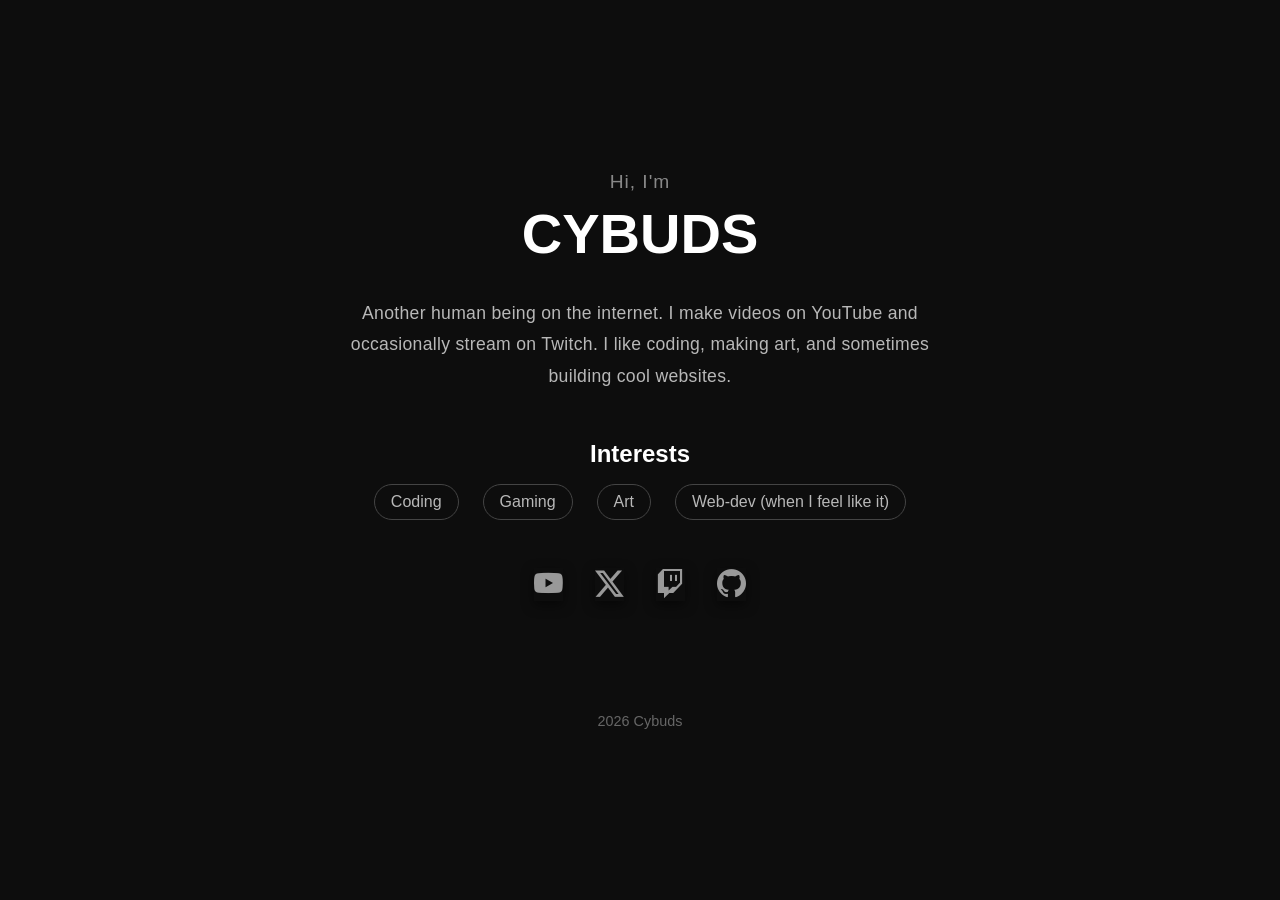
==== index.html @ f8e234fd "Update Cybuds site content" ====
<!DOCTYPE html>
<html lang="en">
<head>
    <meta charset="UTF-8">
    <meta name="viewport" content="width=device-width, initial-scale=1.0">
    <title>Cybuds</title>
    <link rel="stylesheet" href="styles.css">
    <link rel="stylesheet" href="https://cdn.jsdelivr.net/npm/bootstrap-icons@1.11.0/font/bootstrap-icons.css">
</head>
<body>
    <div class="container">
        <main class="content">
            <p class="greeting">Hi, I'm</p>
            <h1 class="title">CYBUDS</h1>
            
            <p class="bio">
                Another human being on the internet. I make videos on YouTube and occasionally stream on Twitch.
                I like coding, making art, and sometimes building cool websites. 
            </p>

            <div class="interests">
                <h2>Interests</h2>
                <ul>
                    <li>Coding</li>
                    <li>Gaming</li>
                    <li>Art</li>
                    <li>Web-dev (when I feel like it)</li>
                </ul>
            </div>

            <div class="socials">
                <a href="https://youtube.com/@cybuds" target="_blank" rel="noopener noreferrer" class="social-link" title="YouTube">
                    <i class="bi bi-youtube"></i>
                </a>
                <a href="https://twitter.com/cybudss" target="_blank" rel="noopener noreferrer" class="social-link" title="Twitter/X">
                    <i class="bi bi-twitter-x"></i>
                </a>
                <a href="https://twitch.tv/CybudsLIVE" target="_blank" rel="noopener noreferrer" class="social-link" title="Twitch">
                    <i class="bi bi-twitch"></i>
                </a>
                <a href="https://github.com/cybuds" target="_blank" rel="noopener noreferrer" class="social-link" title="GitHub">
                    <i class="bi bi-github"></i>
                </a>
            </div>
        </main>

        <aside class="recent-videos">
            <h3>Recent Videos</h3>
            <div id="videos-container" class="videos-list">
                <p class="loading">Loading videos...</p>
            </div>
        </aside>

        <footer class="footer">
            <p><span id="year"></span> Cybuds</p>
        </footer>
    </div>

    <script src="script.js"></script>
</body>
</html>
---- styles.css ----
* {
    margin: 0;
    padding: 0;
    box-sizing: border-box;
}

body {
    font-family: -apple-system, BlinkMacSystemFont, 'Segoe UI', Roboto, sans-serif;
    background: #0d0d0d;
    color: #e0e0e0;
    min-height: 100vh;
    position: relative;
    overflow-x: hidden;
}

.container {
    display: flex;
    flex-direction: column;
    justify-content: center;
    align-items: center;
    min-height: 100vh;
    width: 100%;
    padding: 2rem;
    position: relative;
    z-index: 1;
}

.content {
    text-align: center;
    max-width: 600px;
    width: 100%;
}

.greeting {
    font-size: 1.2rem;
    color: #888;
    margin-bottom: 0.5rem;
    letter-spacing: 0.05em;
}

.title {
    font-size: 3.5rem;
    font-weight: 900;
    color: #fff;
    margin-bottom: 2rem;
}

.bio {
    font-size: 1.1rem;
    line-height: 1.8;
    color: #b8b8b8;
    margin-bottom: 3rem;
    letter-spacing: 0.3px;
}

.interests {
    margin-bottom: 3rem;
    text-align: center;
}

.interests h2 {
    font-size: 1.5rem;
    color: #fff;
    margin-bottom: 1rem;
}

.interests ul {
    list-style: none;
    display: flex;
    flex-wrap: wrap;
    justify-content: center;
    gap: 1.5rem;
}

.interests li {
    font-size: 1rem;
    color: #b8b8b8;
    padding: 0.5rem 1rem;
    border: 1px solid #444;
    border-radius: 20px;
    transition: all 0.3s ease;
}

.interests li:hover {
    color: #fff;
    border-color: #fff;
    transform: translateY(-2px);
}

.socials {
    display: flex;
    justify-content: center;
    gap: 2rem;
    margin-bottom: 3rem;
    flex-wrap: wrap;
}

.social-link {
    color: #999;
    text-decoration: none;
    z-index: 100;
    box-shadow: 0 4px 12px rgba(0, 0, 0, 0.5);
    font-size: 1.8rem;
    transition: color 0.2s ease;
}

.social-link:hover {
    color: #fff;
}

.footer {
    margin-top: 4rem;
    text-align: center;
    color: #666;
    font-size: 0.9rem;
}

.footer p {
    margin: 0;
}

.recent-videos {
    position: fixed;
    right: 2rem;
    top: 50%;
    transform: translateY(-50%);
    background: #1a1a1a;
    border: 1px solid #333;
    border-radius: 12px;
    padding: 1.5rem;
    width: 280px;
    max-height: 500px;
    overflow-y: auto;
}

.recent-videos h3 {
    font-size: 1rem;
    margin-bottom: 1rem;
    color: #fff;
}

.videos-list {
    display: flex;
    flex-direction: column;
    gap: 1rem;
}

.video-item {
    display: flex;
    flex-direction: column;
    gap: 0.5rem;
    text-decoration: none;
    transition: opacity 0.2s ease;
}

.video-item:hover {
    opacity: 0.8;
}

.video-thumbnail {
    width: 100%;
    height: auto;
    border-radius: 6px;
    display: block;
}

.video-title {
    font-size: 0.85rem;
    color: #e0e0e0;
    line-height: 1.3;
}

.loading {
    font-size: 0.85rem;
    color: #666;
    text-align: center;
}

@media (max-width: 1200px) {
    .recent-videos {
        position: static;
        transform: none;
        width: 100%;
        max-height: none;
        margin-top: 3rem;
    }
}

@media (max-width: 768px) {
    .title {
        font-size: 2.5rem;
    }

    .bio {
        font-size: 1rem;
    }

    .interests ul {
        gap: 1rem;
    }

    .interests li {
        padding: 0.4rem 0.8rem;
        font-size: 0.9rem;
    }

    .socials {
        gap: 1.5rem;
    }

    .social-link {
        font-size: 1.5rem;
    }

    .recent-videos {
        width: 100%;
        position: static;
        transform: none;
        max-height: none;
        margin-top: 2rem;
    }
}
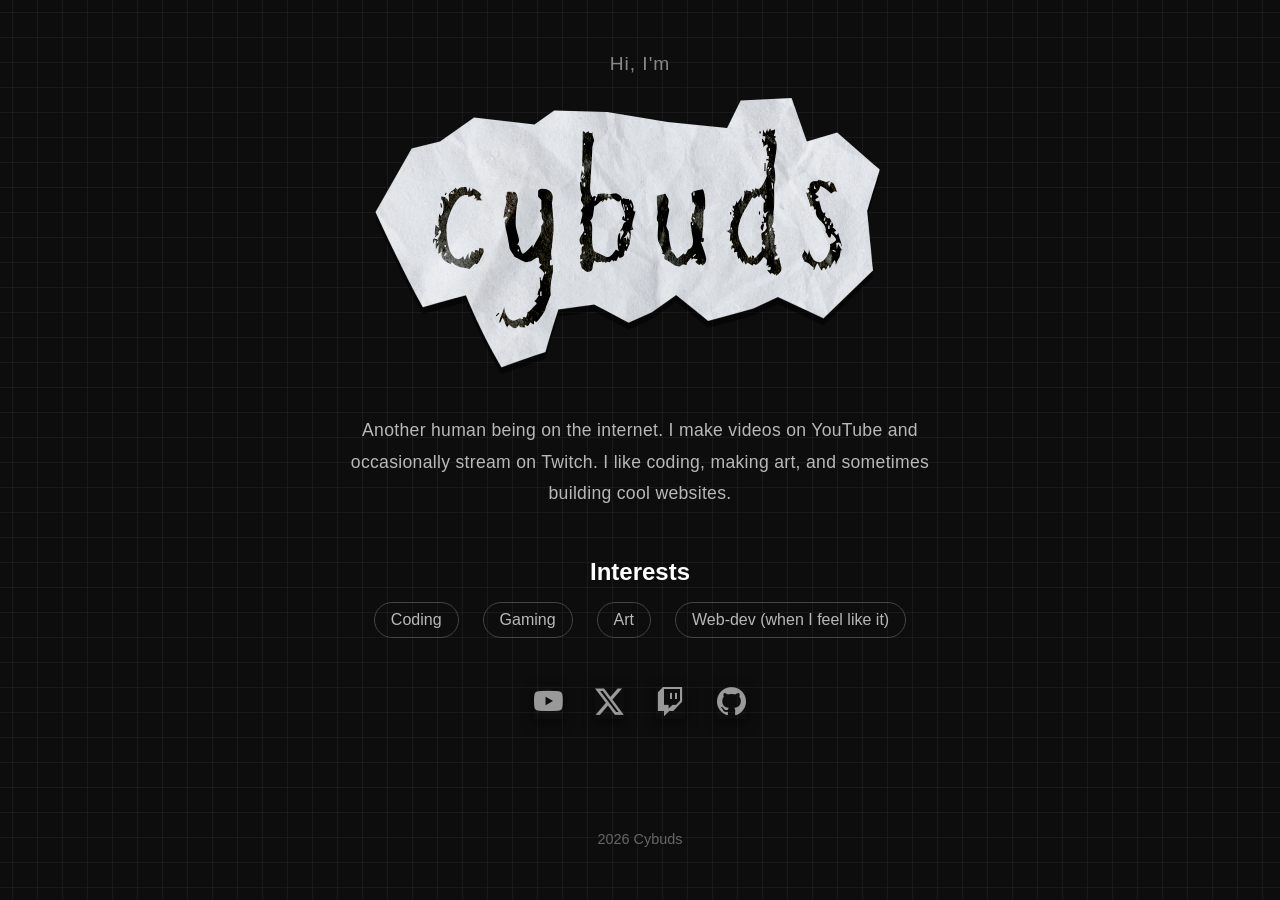
==== commit 56159c94: "Replace title with logo image and add graph paper background pattern" ====
--- a/index.html
+++ b/index.html
@@ -11,7 +11,7 @@
     <div class="container">
         <main class="content">
             <p class="greeting">Hi, I'm</p>
-            <h1 class="title">CYBUDS</h1>
+            <img src="images/cybuds website logo.png" alt="CYBUDS" class="title-image">
             
             <p class="bio">
                 Another human being on the internet. I make videos on YouTube and occasionally stream on Twitch.
--- a/styles.css
+++ b/styles.css
@@ -7,6 +7,10 @@
 body {
     font-family: -apple-system, BlinkMacSystemFont, 'Segoe UI', Roboto, sans-serif;
     background: #0d0d0d;
+    background-image: 
+        linear-gradient(0deg, transparent 24%, rgba(255, 255, 255, 0.05) 25%, rgba(255, 255, 255, 0.05) 26%, transparent 27%, transparent 74%, rgba(255, 255, 255, 0.05) 75%, rgba(255, 255, 255, 0.05) 76%, transparent 77%, transparent),
+        linear-gradient(90deg, transparent 24%, rgba(255, 255, 255, 0.05) 25%, rgba(255, 255, 255, 0.05) 26%, transparent 27%, transparent 74%, rgba(255, 255, 255, 0.05) 75%, rgba(255, 255, 255, 0.05) 76%, transparent 77%, transparent);
+    background-size: 50px 50px;
     color: #e0e0e0;
     min-height: 100vh;
     position: relative;
@@ -38,11 +42,12 @@
     letter-spacing: 0.05em;
 }
 
-.title {
-    font-size: 3.5rem;
-    font-weight: 900;
-    color: #fff;
+.title-image {
+    max-width: 100%;
+    height: auto;
     margin-bottom: 2rem;
+    display: block;
+    max-height: 300px;
 }
 
 .bio {
@@ -164,7 +169,7 @@
     display: block;
 }
 
-.video-title {
+.title-image {
     font-size: 0.85rem;
     color: #e0e0e0;
     line-height: 1.3;
@@ -187,7 +192,7 @@
 }
 
 @media (max-width: 768px) {
-    .title {
+.title-image {
         font-size: 2.5rem;
     }
 
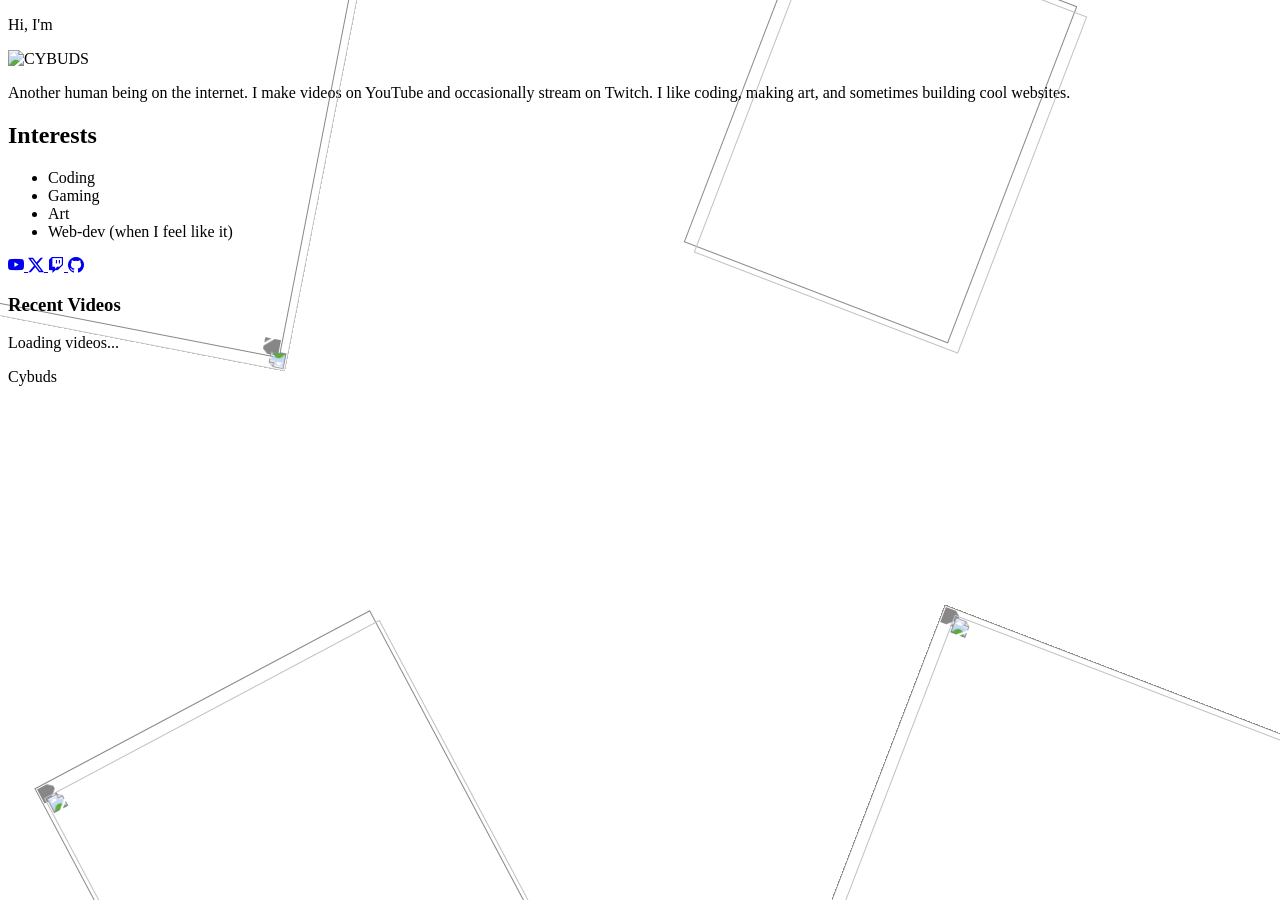
==== commit 27ee20d3: "Delete folder and move files to site directory, also added a wii warning screen for fun" ====
--- a/index.html
+++ b/index.html
@@ -56,6 +56,30 @@
         </footer>
     </div>
 
+    <!-- Background props - completely static, page border clips them -->
+    <div style="position: fixed; top: -292px; left: -292px; width: 641px; height: 608px; z-index: 0; pointer-events: none; filter: drop-shadow(8px 12px 0 rgba(0,0,0,0.47)); transform: rotate(-169deg);">
+        <img src="images/bg-props/paper.png" style="width: 100%; height: 100%; object-fit: contain;">
+    </div>
+
+    <div style="position: fixed; top: 695px; right: -108px; width: 550px; height: 550px; z-index: 0; pointer-events: none; filter: drop-shadow(-13px -6px 0 rgba(0,0,0,0.47)); transform: rotate(21deg);">
+        <img src="images/bg-props/paper.png" style="width: 100%; height: 100%; object-fit: contain;">
+    </div>
+
+    <div style="position: fixed; bottom: -195px; left: 118px; width: 380px; height: 410px; z-index: 0; pointer-events: none; filter: drop-shadow(-4px -13px 0 rgba(0,0,0,0.47)); transform: rotate(-28deg);">
+        <img src="images/bg-props/paperclip.png" style="width: 100%; height: 100%; object-fit: contain;">
+    </div>
+
+    <div style="position: fixed; bottom: 585px; right: 248px; width: 283px; height: 361px; z-index: 0; pointer-events: none; filter: drop-shadow(-13px -6px 0 rgba(0,0,0,0.47)); transform: rotate(21deg);">
+        <img src="images/bg-props/paperclip2.png" style="width: 100%; height: 100%; object-fit: contain;">
+    </div>
+
+    <style>
+        body {
+            overflow: hidden;
+        }
+    </style>
+
+    <script src="wii-warning.js"></script>
     <script src="script.js"></script>
 </body>
 </html>
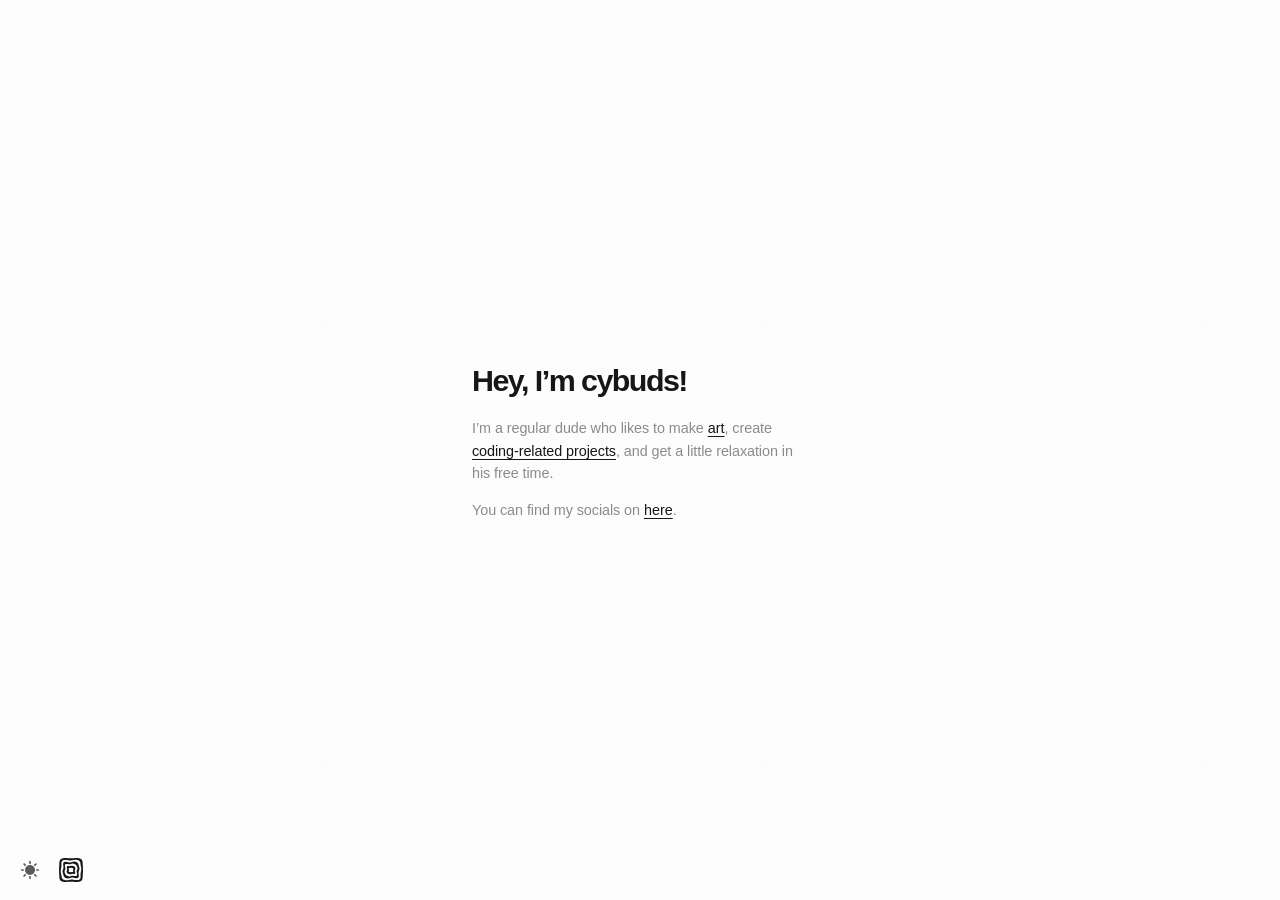
==== commit 8668bcf6: "move site to root" ====
--- a/index.html
+++ b/index.html
@@ -1,85 +1,34 @@
 <!DOCTYPE html>
 <html lang="en">
 <head>
-    <meta charset="UTF-8">
-    <meta name="viewport" content="width=device-width, initial-scale=1.0">
-    <title>Cybuds</title>
-    <link rel="stylesheet" href="styles.css">
-    <link rel="stylesheet" href="https://cdn.jsdelivr.net/npm/bootstrap-icons@1.11.0/font/bootstrap-icons.css">
+<meta charset="utf-8">
+<meta name="viewport" content="width=device-width, initial-scale=1, viewport-fit=cover">
+<title>cybuds</title>
+<link rel="stylesheet" href="style.css">
 </head>
 <body>
-    <div class="container">
-        <main class="content">
-            <p class="greeting">Hi, I'm</p>
-            <img src="images/cybuds website logo.png" alt="CYBUDS" class="title-image">
-            
-            <p class="bio">
-                Another human being on the internet. I make videos on YouTube and occasionally stream on Twitch.
-                I like coding, making art, and sometimes building cool websites. 
-            </p>
+<div class="row top"><div class="track" id="top"></div></div>
+<div class="row bottom"><div class="track" id="bottom"></div></div>
 
-            <div class="interests">
-                <h2>Interests</h2>
-                <ul>
-                    <li>Coding</li>
-                    <li>Gaming</li>
-                    <li>Art</li>
-                    <li>Web-dev (when I feel like it)</li>
-                </ul>
-            </div>
+<div id="logo" role="img" aria-label="cybuds logo"><svg viewBox="0 0 120 120" aria-hidden="true"><path fill="currentColor" fill-rule="evenodd" d="M104.9,60.0 L104.9,62.0 L104.8,63.9 L104.8,65.9 L104.7,67.9 L104.6,69.9 L104.4,71.9 L104.3,74.0 L104.2,76.1 L104.1,78.3 L104.0,80.5 L103.9,82.9 L103.8,85.3 L103.6,87.8 L103.3,90.3 L102.8,92.9 L102.1,95.3 L101.0,97.6 L99.6,99.6 L97.8,101.2 L95.6,102.5 L93.3,103.3 L90.8,103.9 L88.2,104.3 L85.7,104.6 L83.3,104.7 L80.9,104.7 L78.5,104.7 L76.2,104.6 L74.0,104.6 L71.9,104.4 L69.8,104.3 L67.8,104.2 L65.8,104.1 L63.9,104.1 L61.9,104.0 L60.0,104.0 L58.1,104.0 L56.1,104.1 L54.2,104.1 L52.2,104.2 L50.2,104.3 L48.1,104.4 L46.0,104.6 L43.8,104.6 L41.5,104.7 L39.1,104.7 L36.7,104.7 L34.3,104.6 L31.8,104.3 L29.2,103.9 L26.7,103.3 L24.4,102.5 L22.2,101.2 L20.4,99.6 L19.0,97.6 L17.9,95.3 L17.2,92.9 L16.7,90.3 L16.4,87.8 L16.2,85.3 L16.1,82.9 L16.0,80.5 L15.9,78.3 L15.8,76.1 L15.7,74.0 L15.6,71.9 L15.4,69.9 L15.3,67.9 L15.2,65.9 L15.2,63.9 L15.1,62.0 L15.1,60.0 L15.1,58.0 L15.2,56.1 L15.2,54.1 L15.3,52.1 L15.4,50.1 L15.6,48.1 L15.7,46.0 L15.8,43.9 L15.9,41.7 L16.0,39.5 L16.1,37.1 L16.2,34.7 L16.4,32.2 L16.7,29.7 L17.2,27.1 L17.9,24.7 L19.0,22.4 L20.4,20.4 L22.2,18.8 L24.4,17.5 L26.7,16.7 L29.2,16.1 L31.8,15.7 L34.3,15.4 L36.7,15.3 L39.1,15.3 L41.5,15.3 L43.8,15.4 L46.0,15.4 L48.1,15.6 L50.2,15.7 L52.2,15.8 L54.2,15.9 L56.1,15.9 L58.1,16.0 L60.0,16.0 L61.9,16.0 L63.9,15.9 L65.8,15.9 L67.8,15.8 L69.8,15.7 L71.9,15.6 L74.0,15.4 L76.2,15.4 L78.5,15.3 L80.9,15.3 L83.3,15.3 L85.7,15.4 L88.2,15.7 L90.8,16.1 L93.3,16.7 L95.6,17.5 L97.8,18.8 L99.6,20.4 L101.0,22.4 L102.1,24.7 L102.8,27.1 L103.3,29.7 L103.6,32.2 L103.8,34.7 L103.9,37.1 L104.0,39.5 L104.1,41.7 L104.2,43.9 L104.3,46.0 L104.4,48.1 L104.6,50.1 L104.7,52.1 L104.8,54.1 L104.8,56.1 L104.9,58.0 Z M98.3,60.0 L98.1,61.7 L97.8,63.3 L97.5,64.9 L97.2,66.6 L96.8,68.2 L96.5,69.8 L96.3,71.4 L96.1,73.1 L95.9,74.9 L95.9,76.7 L95.9,78.7 L95.9,80.7 L96.0,82.9 L95.9,85.2 L95.8,87.4 L95.4,89.7 L94.7,91.8 L93.6,93.6 L92.2,95.1 L90.4,96.3 L88.4,97.1 L86.3,97.6 L84.1,97.9 L81.9,98.0 L79.7,97.9 L77.6,97.7 L75.5,97.5 L73.5,97.2 L71.6,96.8 L69.8,96.5 L68.0,96.2 L66.4,96.0 L64.7,95.9 L63.1,95.8 L61.6,95.9 L60.0,96.0 L58.4,96.2 L56.8,96.5 L55.2,96.8 L53.4,97.2 L51.7,97.5 L49.9,97.8 L48.0,98.1 L46.1,98.3 L44.1,98.3 L42.1,98.3 L40.1,98.2 L38.1,98.0 L36.1,97.6 L34.1,97.0 L32.1,96.3 L30.3,95.4 L28.7,94.1 L27.4,92.6 L26.3,90.9 L25.5,88.9 L25.0,86.9 L24.6,84.8 L24.3,82.7 L24.1,80.7 L23.8,78.8 L23.5,77.0 L23.2,75.3 L22.8,73.5 L22.5,71.8 L22.2,70.1 L21.9,68.4 L21.7,66.8 L21.5,65.1 L21.5,63.4 L21.5,61.7 L21.7,60.0 L21.9,58.3 L22.2,56.7 L22.5,55.1 L22.8,53.4 L23.2,51.8 L23.5,50.2 L23.7,48.6 L23.9,46.9 L24.1,45.1 L24.1,43.3 L24.1,41.3 L24.1,39.3 L24.0,37.1 L24.1,34.8 L24.2,32.6 L24.6,30.3 L25.3,28.2 L26.4,26.4 L27.8,24.9 L29.6,23.7 L31.6,22.9 L33.7,22.4 L35.9,22.1 L38.1,22.0 L40.3,22.1 L42.4,22.3 L44.5,22.5 L46.5,22.8 L48.4,23.2 L50.2,23.5 L52.0,23.8 L53.6,24.0 L55.3,24.1 L56.9,24.2 L58.4,24.1 L60.0,24.0 L61.6,23.8 L63.2,23.5 L64.8,23.2 L66.6,22.8 L68.3,22.5 L70.1,22.2 L72.0,21.9 L73.9,21.7 L75.9,21.7 L77.9,21.7 L79.9,21.8 L81.9,22.0 L83.9,22.4 L85.9,23.0 L87.9,23.7 L89.7,24.6 L91.3,25.9 L92.6,27.4 L93.7,29.1 L94.5,31.1 L95.0,33.1 L95.4,35.2 L95.7,37.3 L95.9,39.3 L96.2,41.2 L96.5,43.0 L96.8,44.7 L97.2,46.5 L97.5,48.2 L97.8,49.9 L98.1,51.6 L98.3,53.2 L98.5,54.9 L98.5,56.6 L98.5,58.3 Z M90.8,60.0 L90.4,61.3 L89.9,62.6 L89.4,63.9 L89.0,65.1 L88.7,66.4 L88.4,67.6 L88.2,68.9 L88.2,70.3 L88.3,71.7 L88.4,73.3 L88.7,74.9 L88.9,76.7 L89.2,78.6 L89.4,80.6 L89.4,82.5 L89.1,84.4 L88.6,86.2 L87.7,87.7 L86.5,89.0 L85.0,89.8 L83.3,90.4 L81.4,90.6 L79.5,90.7 L77.6,90.5 L75.7,90.2 L73.9,89.8 L72.2,89.4 L70.6,89.0 L69.0,88.7 L67.6,88.4 L66.3,88.2 L65.0,88.1 L63.7,88.2 L62.5,88.3 L61.2,88.6 L60.0,89.0 L58.7,89.4 L57.4,89.9 L56.0,90.4 L54.6,90.8 L53.1,91.1 L51.6,91.4 L50.1,91.6 L48.5,91.6 L47.0,91.5 L45.4,91.3 L43.9,90.9 L42.4,90.5 L40.9,90.0 L39.4,89.4 L38.0,88.6 L36.7,87.8 L35.5,86.7 L34.5,85.5 L33.6,84.2 L32.9,82.7 L32.4,81.2 L31.9,79.7 L31.5,78.2 L31.1,76.7 L30.6,75.3 L30.2,73.9 L29.7,72.6 L29.3,71.2 L28.9,69.8 L28.6,68.4 L28.4,67.0 L28.3,65.6 L28.4,64.2 L28.5,62.8 L28.8,61.4 L29.2,60.0 L29.6,58.7 L30.1,57.4 L30.6,56.1 L31.0,54.9 L31.3,53.6 L31.6,52.4 L31.8,51.1 L31.8,49.7 L31.7,48.3 L31.6,46.7 L31.3,45.1 L31.1,43.3 L30.8,41.4 L30.6,39.4 L30.6,37.5 L30.9,35.6 L31.4,33.8 L32.3,32.3 L33.5,31.0 L35.0,30.2 L36.7,29.6 L38.6,29.4 L40.5,29.3 L42.4,29.5 L44.3,29.8 L46.1,30.2 L47.8,30.6 L49.4,31.0 L51.0,31.3 L52.4,31.6 L53.7,31.8 L55.0,31.9 L56.3,31.8 L57.5,31.7 L58.8,31.4 L60.0,31.0 L61.3,30.6 L62.6,30.1 L64.0,29.6 L65.4,29.2 L66.9,28.9 L68.4,28.6 L69.9,28.4 L71.5,28.4 L73.0,28.5 L74.6,28.7 L76.1,29.1 L77.6,29.5 L79.1,30.0 L80.6,30.6 L82.0,31.4 L83.3,32.2 L84.5,33.3 L85.5,34.5 L86.4,35.8 L87.1,37.3 L87.6,38.8 L88.1,40.3 L88.5,41.8 L88.9,43.3 L89.4,44.7 L89.8,46.1 L90.3,47.4 L90.7,48.8 L91.1,50.2 L91.4,51.6 L91.6,53.0 L91.7,54.4 L91.6,55.8 L91.5,57.2 L91.2,58.6 Z M82.6,60.0 L82.2,61.0 L81.8,61.9 L81.5,62.8 L81.2,63.7 L81.1,64.7 L81.1,65.6 L81.1,66.7 L81.3,67.8 L81.6,68.9 L81.9,70.2 L82.2,71.5 L82.5,73.0 L82.7,74.5 L82.9,76.0 L82.8,77.5 L82.6,79.0 L82.1,80.2 L81.3,81.3 L80.2,82.1 L79.0,82.6 L77.5,82.8 L76.0,82.9 L74.5,82.7 L73.0,82.5 L71.5,82.2 L70.2,81.9 L68.9,81.6 L67.8,81.3 L66.7,81.1 L65.6,81.1 L64.7,81.1 L63.7,81.2 L62.8,81.5 L61.9,81.8 L61.0,82.2 L60.0,82.6 L59.0,83.0 L57.9,83.4 L56.9,83.8 L55.8,84.0 L54.6,84.2 L53.5,84.2 L52.4,84.1 L51.3,83.9 L50.2,83.7 L49.1,83.3 L48.1,82.9 L47.0,82.5 L46.0,82.0 L44.9,81.5 L43.9,81.0 L42.8,80.5 L41.9,79.8 L41.0,79.0 L40.2,78.1 L39.5,77.2 L39.0,76.1 L38.5,75.1 L38.0,74.0 L37.5,73.0 L37.1,71.9 L36.7,70.9 L36.3,69.8 L36.1,68.7 L35.9,67.6 L35.8,66.5 L35.8,65.4 L36.0,64.2 L36.2,63.1 L36.6,62.1 L37.0,61.0 L37.4,60.0 L37.8,59.0 L38.2,58.1 L38.5,57.2 L38.8,56.3 L38.9,55.3 L38.9,54.4 L38.9,53.3 L38.7,52.2 L38.4,51.1 L38.1,49.8 L37.8,48.5 L37.5,47.0 L37.3,45.5 L37.1,44.0 L37.2,42.5 L37.4,41.0 L37.9,39.8 L38.7,38.7 L39.8,37.9 L41.0,37.4 L42.5,37.2 L44.0,37.1 L45.5,37.3 L47.0,37.5 L48.5,37.8 L49.8,38.1 L51.1,38.4 L52.2,38.7 L53.3,38.9 L54.4,38.9 L55.3,38.9 L56.3,38.8 L57.2,38.5 L58.1,38.2 L59.0,37.8 L60.0,37.4 L61.0,37.0 L62.1,36.6 L63.1,36.2 L64.2,36.0 L65.4,35.8 L66.5,35.8 L67.6,35.9 L68.7,36.1 L69.8,36.3 L70.9,36.7 L71.9,37.1 L73.0,37.5 L74.0,38.0 L75.1,38.5 L76.1,39.0 L77.2,39.5 L78.1,40.2 L79.0,41.0 L79.8,41.9 L80.5,42.8 L81.0,43.9 L81.5,44.9 L82.0,46.0 L82.5,47.0 L82.9,48.1 L83.3,49.1 L83.7,50.2 L83.9,51.3 L84.1,52.4 L84.2,53.5 L84.2,54.6 L84.0,55.8 L83.8,56.9 L83.4,57.9 L83.0,59.0 Z M74.8,60.0 L74.6,60.6 L74.4,61.3 L74.3,61.9 L74.3,62.5 L74.3,63.2 L74.5,63.9 L74.6,64.6 L74.8,65.4 L75.1,66.2 L75.3,67.1 L75.6,68.1 L75.7,69.1 L75.8,70.1 L75.8,71.1 L75.7,72.1 L75.4,73.0 L75.0,73.7 L74.3,74.3 L73.5,74.8 L72.6,75.0 L71.6,75.1 L70.6,75.1 L69.5,75.0 L68.5,74.8 L67.6,74.6 L66.8,74.5 L66.0,74.4 L65.2,74.3 L64.5,74.4 L63.9,74.5 L63.2,74.6 L62.6,74.8 L62.0,75.1 L61.3,75.4 L60.7,75.6 L60.0,75.9 L59.3,76.1 L58.6,76.3 L57.8,76.4 L57.1,76.4 L56.4,76.4 L55.6,76.3 L54.9,76.1 L54.2,75.9 L53.5,75.6 L52.9,75.3 L52.2,75.1 L51.5,74.8 L50.7,74.5 L50.0,74.3 L49.2,74.1 L48.4,73.8 L47.7,73.4 L47.0,73.0 L46.4,72.5 L45.8,71.9 L45.3,71.3 L44.9,70.6 L44.6,69.8 L44.3,69.1 L44.0,68.3 L43.8,67.5 L43.7,66.8 L43.6,66.0 L43.7,65.2 L43.7,64.4 L43.9,63.6 L44.1,62.8 L44.4,62.1 L44.6,61.3 L44.9,60.7 L45.2,60.0 L45.4,59.4 L45.6,58.7 L45.7,58.1 L45.7,57.5 L45.7,56.8 L45.5,56.1 L45.4,55.4 L45.2,54.6 L44.9,53.8 L44.7,52.9 L44.4,51.9 L44.3,50.9 L44.2,49.9 L44.2,48.9 L44.3,47.9 L44.6,47.0 L45.0,46.3 L45.7,45.7 L46.5,45.2 L47.4,45.0 L48.4,44.9 L49.4,44.9 L50.5,45.0 L51.5,45.2 L52.4,45.4 L53.2,45.5 L54.0,45.6 L54.8,45.7 L55.5,45.6 L56.1,45.5 L56.8,45.4 L57.4,45.2 L58.0,44.9 L58.7,44.6 L59.3,44.4 L60.0,44.1 L60.7,43.9 L61.4,43.7 L62.2,43.6 L62.9,43.6 L63.6,43.6 L64.4,43.7 L65.1,43.9 L65.8,44.1 L66.5,44.4 L67.1,44.7 L67.8,44.9 L68.5,45.2 L69.3,45.5 L70.0,45.7 L70.8,45.9 L71.6,46.2 L72.3,46.6 L73.0,47.0 L73.6,47.5 L74.2,48.1 L74.7,48.7 L75.1,49.4 L75.4,50.2 L75.7,50.9 L76.0,51.7 L76.2,52.5 L76.3,53.2 L76.4,54.0 L76.3,54.8 L76.3,55.6 L76.1,56.4 L75.9,57.2 L75.6,57.9 L75.4,58.7 L75.1,59.3 Z M67.6,60.0 L67.6,60.3 L67.5,60.7 L67.6,61.0 L67.6,61.3 L67.7,61.7 L67.8,62.1 L67.9,62.5 L68.1,62.9 L68.2,63.4 L68.3,63.9 L68.4,64.4 L68.4,64.9 L68.4,65.4 L68.4,65.9 L68.2,66.3 L68.0,66.8 L67.8,67.1 L67.4,67.4 L66.9,67.6 L66.5,67.7 L65.9,67.7 L65.4,67.7 L64.9,67.7 L64.4,67.6 L64.0,67.6 L63.5,67.6 L63.1,67.6 L62.8,67.6 L62.4,67.7 L62.1,67.8 L61.8,67.9 L61.4,68.1 L61.1,68.2 L60.7,68.4 L60.4,68.5 L60.0,68.5 L59.6,68.6 L59.2,68.6 L58.9,68.6 L58.5,68.5 L58.1,68.5 L57.8,68.3 L57.4,68.2 L57.1,68.1 L56.7,67.9 L56.4,67.8 L56.0,67.7 L55.6,67.6 L55.2,67.6 L54.8,67.5 L54.3,67.4 L53.8,67.3 L53.4,67.2 L53.0,67.0 L52.6,66.8 L52.3,66.5 L52.1,66.1 L51.8,65.7 L51.7,65.3 L51.6,64.9 L51.5,64.4 L51.4,64.0 L51.4,63.5 L51.5,63.1 L51.6,62.7 L51.7,62.2 L51.8,61.8 L51.9,61.4 L52.1,61.0 L52.2,60.7 L52.3,60.3 L52.4,60.0 L52.4,59.7 L52.5,59.3 L52.4,59.0 L52.4,58.7 L52.3,58.3 L52.2,57.9 L52.1,57.5 L51.9,57.1 L51.8,56.6 L51.7,56.1 L51.6,55.6 L51.6,55.1 L51.6,54.6 L51.6,54.1 L51.8,53.7 L52.0,53.2 L52.2,52.9 L52.6,52.6 L53.1,52.4 L53.5,52.3 L54.1,52.3 L54.6,52.3 L55.1,52.3 L55.6,52.4 L56.0,52.4 L56.5,52.4 L56.9,52.4 L57.2,52.4 L57.6,52.3 L57.9,52.2 L58.2,52.1 L58.6,51.9 L58.9,51.8 L59.3,51.6 L59.6,51.5 L60.0,51.5 L60.4,51.4 L60.8,51.4 L61.1,51.4 L61.5,51.5 L61.9,51.5 L62.2,51.7 L62.6,51.8 L62.9,51.9 L63.3,52.1 L63.6,52.2 L64.0,52.3 L64.4,52.4 L64.8,52.4 L65.2,52.5 L65.7,52.6 L66.2,52.7 L66.6,52.8 L67.0,53.0 L67.4,53.2 L67.7,53.5 L67.9,53.9 L68.2,54.3 L68.3,54.7 L68.4,55.1 L68.5,55.6 L68.6,56.0 L68.6,56.5 L68.5,56.9 L68.4,57.3 L68.3,57.8 L68.2,58.2 L68.1,58.6 L67.9,59.0 L67.8,59.3 L67.7,59.7 Z" data-values="M104.9,60.0 L104.9,62.0 L104.8,63.9 L104.8,65.9 L104.7,67.9 L104.6,69.9 L104.4,71.9 L104.3,74.0 L104.2,76.1 L104.1,78.3 L104.0,80.5 L103.9,82.9 L103.8,85.3 L103.6,87.8 L103.3,90.3 L102.8,92.9 L102.1,95.3 L101.0,97.6 L99.6,99.6 L97.8,101.2 L95.6,102.5 L93.3,103.3 L90.8,103.9 L88.2,104.3 L85.7,104.6 L83.3,104.7 L80.9,104.7 L78.5,104.7 L76.2,104.6 L74.0,104.6 L71.9,104.4 L69.8,104.3 L67.8,104.2 L65.8,104.1 L63.9,104.1 L61.9,104.0 L60.0,104.0 L58.1,104.0 L56.1,104.1 L54.2,104.1 L52.2,104.2 L50.2,104.3 L48.1,104.4 L46.0,104.6 L43.8,104.6 L41.5,104.7 L39.1,104.7 L36.7,104.7 L34.3,104.6 L31.8,104.3 L29.2,103.9 L26.7,103.3 L24.4,102.5 L22.2,101.2 L20.4,99.6 L19.0,97.6 L17.9,95.3 L17.2,92.9 L16.7,90.3 L16.4,87.8 L16.2,85.3 L16.1,82.9 L16.0,80.5 L15.9,78.3 L15.8,76.1 L15.7,74.0 L15.6,71.9 L15.4,69.9 L15.3,67.9 L15.2,65.9 L15.2,63.9 L15.1,62.0 L15.1,60.0 L15.1,58.0 L15.2,56.1 L15.2,54.1 L15.3,52.1 L15.4,50.1 L15.6,48.1 L15.7,46.0 L15.8,43.9 L15.9,41.7 L16.0,39.5 L16.1,37.1 L16.2,34.7 L16.4,32.2 L16.7,29.7 L17.2,27.1 L17.9,24.7 L19.0,22.4 L20.4,20.4 L22.2,18.8 L24.4,17.5 L26.7,16.7 L29.2,16.1 L31.8,15.7 L34.3,15.4 L36.7,15.3 L39.1,15.3 L41.5,15.3 L43.8,15.4 L46.0,15.4 L48.1,15.6 L50.2,15.7 L52.2,15.8 L54.2,15.9 L56.1,15.9 L58.1,16.0 L60.0,16.0 L61.9,16.0 L63.9,15.9 L65.8,15.9 L67.8,15.8 L69.8,15.7 L71.9,15.6 L74.0,15.4 L76.2,15.4 L78.5,15.3 L80.9,15.3 L83.3,15.3 L85.7,15.4 L88.2,15.7 L90.8,16.1 L93.3,16.7 L95.6,17.5 L97.8,18.8 L99.6,20.4 L101.0,22.4 L102.1,24.7 L102.8,27.1 L103.3,29.7 L103.6,32.2 L103.8,34.7 L103.9,37.1 L104.0,39.5 L104.1,41.7 L104.2,43.9 L104.3,46.0 L104.4,48.1 L104.6,50.1 L104.7,52.1 L104.8,54.1 L104.8,56.1 L104.9,58.0 Z M98.3,60.0 L98.1,61.7 L97.8,63.3 L97.5,64.9 L97.2,66.6 L96.8,68.2 L96.5,69.8 L96.3,71.4 L96.1,73.1 L95.9,74.9 L95.9,76.7 L95.9,78.7 L95.9,80.7 L96.0,82.9 L95.9,85.2 L95.8,87.4 L95.4,89.7 L94.7,91.8 L93.6,93.6 L92.2,95.1 L90.4,96.3 L88.4,97.1 L86.3,97.6 L84.1,97.9 L81.9,98.0 L79.7,97.9 L77.6,97.7 L75.5,97.5 L73.5,97.2 L71.6,96.8 L69.8,96.5 L68.0,96.2 L66.4,96.0 L64.7,95.9 L63.1,95.8 L61.6,95.9 L60.0,96.0 L58.4,96.2 L56.8,96.5 L55.2,96.8 L53.4,97.2 L51.7,97.5 L49.9,97.8 L48.0,98.1 L46.1,98.3 L44.1,98.3 L42.1,98.3 L40.1,98.2 L38.1,98.0 L36.1,97.6 L34.1,97.0 L32.1,96.3 L30.3,95.4 L28.7,94.1 L27.4,92.6 L26.3,90.9 L25.5,88.9 L25.0,86.9 L24.6,84.8 L24.3,82.7 L24.1,80.7 L23.8,78.8 L23.5,77.0 L23.2,75.3 L22.8,73.5 L22.5,71.8 L22.2,70.1 L21.9,68.4 L21.7,66.8 L21.5,65.1 L21.5,63.4 L21.5,61.7 L21.7,60.0 L21.9,58.3 L22.2,56.7 L22.5,55.1 L22.8,53.4 L23.2,51.8 L23.5,50.2 L23.7,48.6 L23.9,46.9 L24.1,45.1 L24.1,43.3 L24.1,41.3 L24.1,39.3 L24.0,37.1 L24.1,34.8 L24.2,32.6 L24.6,30.3 L25.3,28.2 L26.4,26.4 L27.8,24.9 L29.6,23.7 L31.6,22.9 L33.7,22.4 L35.9,22.1 L38.1,22.0 L40.3,22.1 L42.4,22.3 L44.5,22.5 L46.5,22.8 L48.4,23.2 L50.2,23.5 L52.0,23.8 L53.6,24.0 L55.3,24.1 L56.9,24.2 L58.4,24.1 L60.0,24.0 L61.6,23.8 L63.2,23.5 L64.8,23.2 L66.6,22.8 L68.3,22.5 L70.1,22.2 L72.0,21.9 L73.9,21.7 L75.9,21.7 L77.9,21.7 L79.9,21.8 L81.9,22.0 L83.9,22.4 L85.9,23.0 L87.9,23.7 L89.7,24.6 L91.3,25.9 L92.6,27.4 L93.7,29.1 L94.5,31.1 L95.0,33.1 L95.4,35.2 L95.7,37.3 L95.9,39.3 L96.2,41.2 L96.5,43.0 L96.8,44.7 L97.2,46.5 L97.5,48.2 L97.8,49.9 L98.1,51.6 L98.3,53.2 L98.5,54.9 L98.5,56.6 L98.5,58.3 Z M90.8,60.0 L90.4,61.3 L89.9,62.6 L89.4,63.9 L89.0,65.1 L88.7,66.4 L88.4,67.6 L88.2,68.9 L88.2,70.3 L88.3,71.7 L88.4,73.3 L88.7,74.9 L88.9,76.7 L89.2,78.6 L89.4,80.6 L89.4,82.5 L89.1,84.4 L88.6,86.2 L87.7,87.7 L86.5,89.0 L85.0,89.8 L83.3,90.4 L81.4,90.6 L79.5,90.7 L77.6,90.5 L75.7,90.2 L73.9,89.8 L72.2,89.4 L70.6,89.0 L69.0,88.7 L67.6,88.4 L66.3,88.2 L65.0,88.1 L63.7,88.2 L62.5,88.3 L61.2,88.6 L60.0,89.0 L58.7,89.4 L57.4,89.9 L56.0,90.4 L54.6,90.8 L53.1,91.1 L51.6,91.4 L50.1,91.6 L48.5,91.6 L47.0,91.5 L45.4,91.3 L43.9,90.9 L42.4,90.5 L40.9,90.0 L39.4,89.4 L38.0,88.6 L36.7,87.8 L35.5,86.7 L34.5,85.5 L33.6,84.2 L32.9,82.7 L32.4,81.2 L31.9,79.7 L31.5,78.2 L31.1,76.7 L30.6,75.3 L30.2,73.9 L29.7,72.6 L29.3,71.2 L28.9,69.8 L28.6,68.4 L28.4,67.0 L28.3,65.6 L28.4,64.2 L28.5,62.8 L28.8,61.4 L29.2,60.0 L29.6,58.7 L30.1,57.4 L30.6,56.1 L31.0,54.9 L31.3,53.6 L31.6,52.4 L31.8,51.1 L31.8,49.7 L31.7,48.3 L31.6,46.7 L31.3,45.1 L31.1,43.3 L30.8,41.4 L30.6,39.4 L30.6,37.5 L30.9,35.6 L31.4,33.8 L32.3,32.3 L33.5,31.0 L35.0,30.2 L36.7,29.6 L38.6,29.4 L40.5,29.3 L42.4,29.5 L44.3,29.8 L46.1,30.2 L47.8,30.6 L49.4,31.0 L51.0,31.3 L52.4,31.6 L53.7,31.8 L55.0,31.9 L56.3,31.8 L57.5,31.7 L58.8,31.4 L60.0,31.0 L61.3,30.6 L62.6,30.1 L64.0,29.6 L65.4,29.2 L66.9,28.9 L68.4,28.6 L69.9,28.4 L71.5,28.4 L73.0,28.5 L74.6,28.7 L76.1,29.1 L77.6,29.5 L79.1,30.0 L80.6,30.6 L82.0,31.4 L83.3,32.2 L84.5,33.3 L85.5,34.5 L86.4,35.8 L87.1,37.3 L87.6,38.8 L88.1,40.3 L88.5,41.8 L88.9,43.3 L89.4,44.7 L89.8,46.1 L90.3,47.4 L90.7,48.8 L91.1,50.2 L91.4,51.6 L91.6,53.0 L91.7,54.4 L91.6,55.8 L91.5,57.2 L91.2,58.6 Z M82.6,60.0 L82.2,61.0 L81.8,61.9 L81.5,62.8 L81.2,63.7 L81.1,64.7 L81.1,65.6 L81.1,66.7 L81.3,67.8 L81.6,68.9 L81.9,70.2 L82.2,71.5 L82.5,73.0 L82.7,74.5 L82.9,76.0 L82.8,77.5 L82.6,79.0 L82.1,80.2 L81.3,81.3 L80.2,82.1 L79.0,82.6 L77.5,82.8 L76.0,82.9 L74.5,82.7 L73.0,82.5 L71.5,82.2 L70.2,81.9 L68.9,81.6 L67.8,81.3 L66.7,81.1 L65.6,81.1 L64.7,81.1 L63.7,81.2 L62.8,81.5 L61.9,81.8 L61.0,82.2 L60.0,82.6 L59.0,83.0 L57.9,83.4 L56.9,83.8 L55.8,84.0 L54.6,84.2 L53.5,84.2 L52.4,84.1 L51.3,83.9 L50.2,83.7 L49.1,83.3 L48.1,82.9 L47.0,82.5 L46.0,82.0 L44.9,81.5 L43.9,81.0 L42.8,80.5 L41.9,79.8 L41.0,79.0 L40.2,78.1 L39.5,77.2 L39.0,76.1 L38.5,75.1 L38.0,74.0 L37.5,73.0 L37.1,71.9 L36.7,70.9 L36.3,69.8 L36.1,68.7 L35.9,67.6 L35.8,66.5 L35.8,65.4 L36.0,64.2 L36.2,63.1 L36.6,62.1 L37.0,61.0 L37.4,60.0 L37.8,59.0 L38.2,58.1 L38.5,57.2 L38.8,56.3 L38.9,55.3 L38.9,54.4 L38.9,53.3 L38.7,52.2 L38.4,51.1 L38.1,49.8 L37.8,48.5 L37.5,47.0 L37.3,45.5 L37.1,44.0 L37.2,42.5 L37.4,41.0 L37.9,39.8 L38.7,38.7 L39.8,37.9 L41.0,37.4 L42.5,37.2 L44.0,37.1 L45.5,37.3 L47.0,37.5 L48.5,37.8 L49.8,38.1 L51.1,38.4 L52.2,38.7 L53.3,38.9 L54.4,38.9 L55.3,38.9 L56.3,38.8 L57.2,38.5 L58.1,38.2 L59.0,37.8 L60.0,37.4 L61.0,37.0 L62.1,36.6 L63.1,36.2 L64.2,36.0 L65.4,35.8 L66.5,35.8 L67.6,35.9 L68.7,36.1 L69.8,36.3 L70.9,36.7 L71.9,37.1 L73.0,37.5 L74.0,38.0 L75.1,38.5 L76.1,39.0 L77.2,39.5 L78.1,40.2 L79.0,41.0 L79.8,41.9 L80.5,42.8 L81.0,43.9 L81.5,44.9 L82.0,46.0 L82.5,47.0 L82.9,48.1 L83.3,49.1 L83.7,50.2 L83.9,51.3 L84.1,52.4 L84.2,53.5 L84.2,54.6 L84.0,55.8 L83.8,56.9 L83.4,57.9 L83.0,59.0 Z M74.8,60.0 L74.6,60.6 L74.4,61.3 L74.3,61.9 L74.3,62.5 L74.3,63.2 L74.5,63.9 L74.6,64.6 L74.8,65.4 L75.1,66.2 L75.3,67.1 L75.6,68.1 L75.7,69.1 L75.8,70.1 L75.8,71.1 L75.7,72.1 L75.4,73.0 L75.0,73.7 L74.3,74.3 L73.5,74.8 L72.6,75.0 L71.6,75.1 L70.6,75.1 L69.5,75.0 L68.5,74.8 L67.6,74.6 L66.8,74.5 L66.0,74.4 L65.2,74.3 L64.5,74.4 L63.9,74.5 L63.2,74.6 L62.6,74.8 L62.0,75.1 L61.3,75.4 L60.7,75.6 L60.0,75.9 L59.3,76.1 L58.6,76.3 L57.8,76.4 L57.1,76.4 L56.4,76.4 L55.6,76.3 L54.9,76.1 L54.2,75.9 L53.5,75.6 L52.9,75.3 L52.2,75.1 L51.5,74.8 L50.7,74.5 L50.0,74.3 L49.2,74.1 L48.4,73.8 L47.7,73.4 L47.0,73.0 L46.4,72.5 L45.8,71.9 L45.3,71.3 L44.9,70.6 L44.6,69.8 L44.3,69.1 L44.0,68.3 L43.8,67.5 L43.7,66.8 L43.6,66.0 L43.7,65.2 L43.7,64.4 L43.9,63.6 L44.1,62.8 L44.4,62.1 L44.6,61.3 L44.9,60.7 L45.2,60.0 L45.4,59.4 L45.6,58.7 L45.7,58.1 L45.7,57.5 L45.7,56.8 L45.5,56.1 L45.4,55.4 L45.2,54.6 L44.9,53.8 L44.7,52.9 L44.4,51.9 L44.3,50.9 L44.2,49.9 L44.2,48.9 L44.3,47.9 L44.6,47.0 L45.0,46.3 L45.7,45.7 L46.5,45.2 L47.4,45.0 L48.4,44.9 L49.4,44.9 L50.5,45.0 L51.5,45.2 L52.4,45.4 L53.2,45.5 L54.0,45.6 L54.8,45.7 L55.5,45.6 L56.1,45.5 L56.8,45.4 L57.4,45.2 L58.0,44.9 L58.7,44.6 L59.3,44.4 L60.0,44.1 L60.7,43.9 L61.4,43.7 L62.2,43.6 L62.9,43.6 L63.6,43.6 L64.4,43.7 L65.1,43.9 L65.8,44.1 L66.5,44.4 L67.1,44.7 L67.8,44.9 L68.5,45.2 L69.3,45.5 L70.0,45.7 L70.8,45.9 L71.6,46.2 L72.3,46.6 L73.0,47.0 L73.6,47.5 L74.2,48.1 L74.7,48.7 L75.1,49.4 L75.4,50.2 L75.7,50.9 L76.0,51.7 L76.2,52.5 L76.3,53.2 L76.4,54.0 L76.3,54.8 L76.3,55.6 L76.1,56.4 L75.9,57.2 L75.6,57.9 L75.4,58.7 L75.1,59.3 Z M67.6,60.0 L67.6,60.3 L67.5,60.7 L67.6,61.0 L67.6,61.3 L67.7,61.7 L67.8,62.1 L67.9,62.5 L68.1,62.9 L68.2,63.4 L68.3,63.9 L68.4,64.4 L68.4,64.9 L68.4,65.4 L68.4,65.9 L68.2,66.3 L68.0,66.8 L67.8,67.1 L67.4,67.4 L66.9,67.6 L66.5,67.7 L65.9,67.7 L65.4,67.7 L64.9,67.7 L64.4,67.6 L64.0,67.6 L63.5,67.6 L63.1,67.6 L62.8,67.6 L62.4,67.7 L62.1,67.8 L61.8,67.9 L61.4,68.1 L61.1,68.2 L60.7,68.4 L60.4,68.5 L60.0,68.5 L59.6,68.6 L59.2,68.6 L58.9,68.6 L58.5,68.5 L58.1,68.5 L57.8,68.3 L57.4,68.2 L57.1,68.1 L56.7,67.9 L56.4,67.8 L56.0,67.7 L55.6,67.6 L55.2,67.6 L54.8,67.5 L54.3,67.4 L53.8,67.3 L53.4,67.2 L53.0,67.0 L52.6,66.8 L52.3,66.5 L52.1,66.1 L51.8,65.7 L51.7,65.3 L51.6,64.9 L51.5,64.4 L51.4,64.0 L51.4,63.5 L51.5,63.1 L51.6,62.7 L51.7,62.2 L51.8,61.8 L51.9,61.4 L52.1,61.0 L52.2,60.7 L52.3,60.3 L52.4,60.0 L52.4,59.7 L52.5,59.3 L52.4,59.0 L52.4,58.7 L52.3,58.3 L52.2,57.9 L52.1,57.5 L51.9,57.1 L51.8,56.6 L51.7,56.1 L51.6,55.6 L51.6,55.1 L51.6,54.6 L51.6,54.1 L51.8,53.7 L52.0,53.2 L52.2,52.9 L52.6,52.6 L53.1,52.4 L53.5,52.3 L54.1,52.3 L54.6,52.3 L55.1,52.3 L55.6,52.4 L56.0,52.4 L56.5,52.4 L56.9,52.4 L57.2,52.4 L57.6,52.3 L57.9,52.2 L58.2,52.1 L58.6,51.9 L58.9,51.8 L59.3,51.6 L59.6,51.5 L60.0,51.5 L60.4,51.4 L60.8,51.4 L61.1,51.4 L61.5,51.5 L61.9,51.5 L62.2,51.7 L62.6,51.8 L62.9,51.9 L63.3,52.1 L63.6,52.2 L64.0,52.3 L64.4,52.4 L64.8,52.4 L65.2,52.5 L65.7,52.6 L66.2,52.7 L66.6,52.8 L67.0,53.0 L67.4,53.2 L67.7,53.5 L67.9,53.9 L68.2,54.3 L68.3,54.7 L68.4,55.1 L68.5,55.6 L68.6,56.0 L68.6,56.5 L68.5,56.9 L68.4,57.3 L68.3,57.8 L68.2,58.2 L68.1,58.6 L67.9,59.0 L67.8,59.3 L67.7,59.7 Z;M103.7,60.0 L103.7,61.9 L103.7,63.8 L103.7,65.7 L103.6,67.7 L103.5,69.6 L103.4,71.6 L103.4,73.7 L103.3,75.7 L103.2,77.9 L103.1,80.1 L103.0,82.4 L102.9,84.8 L102.7,87.2 L102.5,89.8 L102.2,92.4 L101.6,94.9 L100.7,97.3 L99.2,99.2 L97.3,100.7 L94.9,101.6 L92.4,102.2 L89.8,102.5 L87.2,102.7 L84.8,102.9 L82.4,103.0 L80.1,103.1 L77.9,103.2 L75.7,103.3 L73.7,103.4 L71.6,103.4 L69.6,103.5 L67.7,103.6 L65.7,103.7 L63.8,103.7 L61.9,103.7 L60.0,103.7 L58.1,103.7 L56.2,103.7 L54.3,103.7 L52.3,103.6 L50.4,103.5 L48.4,103.4 L46.3,103.4 L44.3,103.3 L42.1,103.2 L39.9,103.1 L37.6,103.0 L35.2,102.9 L32.8,102.7 L30.2,102.5 L27.6,102.2 L25.1,101.6 L22.7,100.7 L20.8,99.2 L19.3,97.3 L18.4,94.9 L17.8,92.4 L17.5,89.8 L17.3,87.2 L17.1,84.8 L17.0,82.4 L16.9,80.1 L16.8,77.9 L16.7,75.7 L16.6,73.7 L16.6,71.6 L16.5,69.6 L16.4,67.7 L16.3,65.7 L16.3,63.8 L16.3,61.9 L16.3,60.0 L16.3,58.1 L16.3,56.2 L16.3,54.3 L16.4,52.3 L16.5,50.4 L16.6,48.4 L16.6,46.3 L16.7,44.3 L16.8,42.1 L16.9,39.9 L17.0,37.6 L17.1,35.2 L17.3,32.8 L17.5,30.2 L17.8,27.6 L18.4,25.1 L19.3,22.7 L20.8,20.8 L22.7,19.3 L25.1,18.4 L27.6,17.8 L30.2,17.5 L32.8,17.3 L35.2,17.1 L37.6,17.0 L39.9,16.9 L42.1,16.8 L44.3,16.7 L46.3,16.6 L48.4,16.6 L50.4,16.5 L52.3,16.4 L54.3,16.3 L56.2,16.3 L58.1,16.3 L60.0,16.3 L61.9,16.3 L63.8,16.3 L65.7,16.3 L67.7,16.4 L69.6,16.5 L71.6,16.6 L73.7,16.6 L75.7,16.7 L77.9,16.8 L80.1,16.9 L82.4,17.0 L84.8,17.1 L87.2,17.3 L89.8,17.5 L92.4,17.8 L94.9,18.4 L97.3,19.3 L99.2,20.8 L100.7,22.7 L101.6,25.1 L102.2,27.6 L102.5,30.2 L102.7,32.8 L102.9,35.2 L103.0,37.6 L103.1,39.9 L103.2,42.1 L103.3,44.3 L103.4,46.3 L103.4,48.4 L103.5,50.4 L103.6,52.3 L103.7,54.3 L103.7,56.2 L103.7,58.1 Z M97.3,60.0 L97.1,61.6 L96.8,63.2 L96.5,64.8 L96.3,66.4 L96.0,68.0 L95.7,69.6 L95.5,71.2 L95.2,72.8 L95.0,74.5 L94.9,76.3 L94.8,78.1 L94.7,80.0 L94.6,82.0 L94.5,84.2 L94.3,86.4 L94.0,88.5 L93.3,90.6 L92.3,92.3 L90.8,93.6 L89.0,94.6 L87.1,95.3 L85.0,95.7 L83.0,96.1 L81.0,96.4 L79.1,96.7 L77.2,97.0 L75.4,97.2 L73.6,97.4 L71.8,97.5 L70.1,97.7 L68.4,97.7 L66.7,97.7 L65.0,97.7 L63.3,97.6 L61.6,97.5 L60.0,97.3 L58.4,97.1 L56.8,96.8 L55.2,96.5 L53.6,96.3 L52.0,96.0 L50.4,95.7 L48.8,95.5 L47.2,95.2 L45.5,95.0 L43.7,94.9 L41.9,94.8 L40.0,94.7 L38.0,94.6 L35.8,94.5 L33.6,94.3 L31.5,94.0 L29.4,93.3 L27.7,92.3 L26.4,90.8 L25.4,89.0 L24.7,87.1 L24.3,85.0 L23.9,83.0 L23.6,81.0 L23.3,79.1 L23.0,77.2 L22.8,75.4 L22.6,73.6 L22.5,71.8 L22.3,70.1 L22.3,68.4 L22.3,66.7 L22.3,65.0 L22.4,63.3 L22.5,61.6 L22.7,60.0 L22.9,58.4 L23.2,56.8 L23.5,55.2 L23.7,53.6 L24.0,52.0 L24.3,50.4 L24.5,48.8 L24.8,47.2 L25.0,45.5 L25.1,43.7 L25.2,41.9 L25.3,40.0 L25.4,38.0 L25.5,35.8 L25.7,33.6 L26.0,31.5 L26.7,29.4 L27.7,27.7 L29.2,26.4 L31.0,25.4 L32.9,24.7 L35.0,24.3 L37.0,23.9 L39.0,23.6 L40.9,23.3 L42.8,23.0 L44.6,22.8 L46.4,22.6 L48.2,22.5 L49.9,22.3 L51.6,22.3 L53.3,22.3 L55.0,22.3 L56.7,22.4 L58.4,22.5 L60.0,22.7 L61.6,22.9 L63.2,23.2 L64.8,23.5 L66.4,23.7 L68.0,24.0 L69.6,24.3 L71.2,24.5 L72.8,24.8 L74.5,25.0 L76.3,25.1 L78.1,25.2 L80.0,25.3 L82.0,25.4 L84.2,25.5 L86.4,25.7 L88.5,26.0 L90.6,26.7 L92.3,27.7 L93.6,29.2 L94.6,31.0 L95.3,32.9 L95.7,35.0 L96.1,37.0 L96.4,39.0 L96.7,40.9 L97.0,42.8 L97.2,44.6 L97.4,46.4 L97.5,48.2 L97.7,49.9 L97.7,51.6 L97.7,53.3 L97.7,55.0 L97.6,56.7 L97.5,58.4 Z M89.0,60.0 L88.7,61.3 L88.3,62.5 L88.0,63.7 L87.7,64.9 L87.4,66.1 L87.2,67.3 L87.1,68.5 L87.0,69.8 L87.0,71.2 L87.1,72.6 L87.2,74.2 L87.4,75.8 L87.5,77.5 L87.7,79.4 L87.8,81.3 L87.7,83.2 L87.3,85.1 L86.6,86.6 L85.6,87.9 L84.2,88.8 L82.6,89.5 L81.0,90.0 L79.4,90.4 L77.7,90.7 L76.1,90.9 L74.5,91.0 L72.9,91.1 L71.3,91.1 L69.8,91.0 L68.3,90.9 L66.8,90.7 L65.4,90.4 L64.0,90.1 L62.6,89.8 L61.3,89.4 L60.0,89.0 L58.7,88.7 L57.5,88.3 L56.3,88.0 L55.1,87.7 L53.9,87.4 L52.7,87.2 L51.5,87.1 L50.2,87.0 L48.8,87.0 L47.4,87.1 L45.8,87.2 L44.2,87.4 L42.5,87.5 L40.6,87.7 L38.7,87.8 L36.8,87.7 L34.9,87.3 L33.4,86.6 L32.1,85.6 L31.2,84.2 L30.5,82.6 L30.0,81.0 L29.6,79.4 L29.3,77.7 L29.1,76.1 L29.0,74.5 L28.9,72.9 L28.9,71.3 L29.0,69.8 L29.1,68.3 L29.3,66.8 L29.6,65.4 L29.9,64.0 L30.2,62.6 L30.6,61.3 L31.0,60.0 L31.3,58.7 L31.7,57.5 L32.0,56.3 L32.3,55.1 L32.6,53.9 L32.8,52.7 L32.9,51.5 L33.0,50.2 L33.0,48.8 L32.9,47.4 L32.8,45.8 L32.6,44.2 L32.5,42.5 L32.3,40.6 L32.2,38.7 L32.3,36.8 L32.7,34.9 L33.4,33.4 L34.4,32.1 L35.8,31.2 L37.4,30.5 L39.0,30.0 L40.6,29.6 L42.3,29.3 L43.9,29.1 L45.5,29.0 L47.1,28.9 L48.7,28.9 L50.2,29.0 L51.7,29.1 L53.2,29.3 L54.6,29.6 L56.0,29.9 L57.4,30.2 L58.7,30.6 L60.0,31.0 L61.3,31.3 L62.5,31.7 L63.7,32.0 L64.9,32.3 L66.1,32.6 L67.3,32.8 L68.5,32.9 L69.8,33.0 L71.2,33.0 L72.6,32.9 L74.2,32.8 L75.8,32.6 L77.5,32.5 L79.4,32.3 L81.3,32.2 L83.2,32.3 L85.1,32.7 L86.6,33.4 L87.9,34.4 L88.8,35.8 L89.5,37.4 L90.0,39.0 L90.4,40.6 L90.7,42.3 L90.9,43.9 L91.0,45.5 L91.1,47.1 L91.1,48.7 L91.0,50.2 L90.9,51.7 L90.7,53.2 L90.4,54.6 L90.1,56.0 L89.8,57.4 L89.4,58.7 Z M80.6,60.0 L80.4,60.9 L80.2,61.8 L80.1,62.6 L80.0,63.5 L80.1,64.4 L80.1,65.4 L80.3,66.4 L80.5,67.4 L80.7,68.6 L80.9,69.8 L81.2,71.0 L81.5,72.4 L81.8,73.9 L82.0,75.4 L82.1,76.9 L82.0,78.5 L81.7,79.9 L81.1,81.1 L80.2,82.1 L79.1,82.8 L77.8,83.2 L76.4,83.4 L75.0,83.6 L73.6,83.6 L72.3,83.6 L70.9,83.4 L69.6,83.3 L68.4,83.0 L67.2,82.8 L66.0,82.5 L64.9,82.2 L63.8,81.8 L62.8,81.5 L61.9,81.1 L60.9,80.8 L60.0,80.6 L59.1,80.4 L58.2,80.2 L57.4,80.1 L56.5,80.0 L55.6,80.1 L54.6,80.1 L53.6,80.3 L52.6,80.5 L51.4,80.7 L50.2,80.9 L49.0,81.2 L47.6,81.5 L46.1,81.8 L44.6,82.0 L43.1,82.1 L41.5,82.0 L40.1,81.7 L38.9,81.1 L37.9,80.2 L37.2,79.1 L36.8,77.8 L36.6,76.4 L36.4,75.0 L36.4,73.6 L36.4,72.3 L36.6,70.9 L36.7,69.6 L37.0,68.4 L37.2,67.2 L37.5,66.0 L37.8,64.9 L38.2,63.8 L38.5,62.8 L38.9,61.9 L39.2,60.9 L39.4,60.0 L39.6,59.1 L39.8,58.2 L39.9,57.4 L40.0,56.5 L39.9,55.6 L39.9,54.6 L39.7,53.6 L39.5,52.6 L39.3,51.4 L39.1,50.2 L38.8,49.0 L38.5,47.6 L38.2,46.1 L38.0,44.6 L37.9,43.1 L38.0,41.5 L38.3,40.1 L38.9,38.9 L39.8,37.9 L40.9,37.2 L42.2,36.8 L43.6,36.6 L45.0,36.4 L46.4,36.4 L47.7,36.4 L49.1,36.6 L50.4,36.7 L51.6,37.0 L52.8,37.2 L54.0,37.5 L55.1,37.8 L56.2,38.2 L57.2,38.5 L58.1,38.9 L59.1,39.2 L60.0,39.4 L60.9,39.6 L61.8,39.8 L62.6,39.9 L63.5,40.0 L64.4,39.9 L65.4,39.9 L66.4,39.7 L67.4,39.5 L68.6,39.3 L69.8,39.1 L71.0,38.8 L72.4,38.5 L73.9,38.2 L75.4,38.0 L76.9,37.9 L78.5,38.0 L79.9,38.3 L81.1,38.9 L82.1,39.8 L82.8,40.9 L83.2,42.2 L83.4,43.6 L83.6,45.0 L83.6,46.4 L83.6,47.7 L83.4,49.1 L83.3,50.4 L83.0,51.6 L82.8,52.8 L82.5,54.0 L82.2,55.1 L81.8,56.2 L81.5,57.2 L81.1,58.1 L80.8,59.1 Z M73.6,60.0 L73.6,60.6 L73.7,61.2 L73.8,61.8 L73.9,62.5 L74.1,63.1 L74.3,63.8 L74.5,64.6 L74.7,65.4 L74.9,66.2 L75.1,67.1 L75.3,68.0 L75.5,68.9 L75.6,69.9 L75.6,71.0 L75.6,72.0 L75.5,73.0 L75.1,73.9 L74.6,74.6 L73.9,75.1 L73.0,75.5 L72.0,75.6 L71.0,75.6 L69.9,75.6 L68.9,75.5 L68.0,75.3 L67.1,75.1 L66.2,74.9 L65.4,74.7 L64.6,74.5 L63.8,74.3 L63.1,74.1 L62.5,73.9 L61.8,73.8 L61.2,73.7 L60.6,73.6 L60.0,73.6 L59.4,73.6 L58.8,73.7 L58.2,73.8 L57.5,73.9 L56.9,74.1 L56.2,74.3 L55.4,74.5 L54.6,74.7 L53.8,74.9 L52.9,75.1 L52.0,75.3 L51.1,75.5 L50.1,75.6 L49.0,75.6 L48.0,75.6 L47.0,75.5 L46.1,75.1 L45.4,74.6 L44.9,73.9 L44.5,73.0 L44.4,72.0 L44.4,71.0 L44.4,69.9 L44.5,68.9 L44.7,68.0 L44.9,67.1 L45.1,66.2 L45.3,65.4 L45.5,64.6 L45.7,63.8 L45.9,63.1 L46.1,62.5 L46.2,61.8 L46.3,61.2 L46.4,60.6 L46.4,60.0 L46.4,59.4 L46.3,58.8 L46.2,58.2 L46.1,57.5 L45.9,56.9 L45.7,56.2 L45.5,55.4 L45.3,54.6 L45.1,53.8 L44.9,52.9 L44.7,52.0 L44.5,51.1 L44.4,50.1 L44.4,49.0 L44.4,48.0 L44.5,47.0 L44.9,46.1 L45.4,45.4 L46.1,44.9 L47.0,44.5 L48.0,44.4 L49.0,44.4 L50.1,44.4 L51.1,44.5 L52.0,44.7 L52.9,44.9 L53.8,45.1 L54.6,45.3 L55.4,45.5 L56.2,45.7 L56.9,45.9 L57.5,46.1 L58.2,46.2 L58.8,46.3 L59.4,46.4 L60.0,46.4 L60.6,46.4 L61.2,46.3 L61.8,46.2 L62.5,46.1 L63.1,45.9 L63.8,45.7 L64.6,45.5 L65.4,45.3 L66.2,45.1 L67.1,44.9 L68.0,44.7 L68.9,44.5 L69.9,44.4 L71.0,44.4 L72.0,44.4 L73.0,44.5 L73.9,44.9 L74.6,45.4 L75.1,46.1 L75.5,47.0 L75.6,48.0 L75.6,49.0 L75.6,50.1 L75.5,51.1 L75.3,52.0 L75.1,52.9 L74.9,53.8 L74.7,54.6 L74.5,55.4 L74.3,56.2 L74.1,56.9 L73.9,57.5 L73.8,58.2 L73.7,58.8 L73.6,59.4 Z M67.4,60.0 L67.5,60.3 L67.6,60.7 L67.7,61.0 L67.8,61.4 L67.9,61.8 L68.0,62.1 L68.1,62.6 L68.2,63.0 L68.3,63.4 L68.3,63.9 L68.4,64.4 L68.4,64.8 L68.4,65.3 L68.3,65.8 L68.2,66.3 L68.1,66.8 L67.9,67.2 L67.5,67.5 L67.1,67.7 L66.6,67.9 L66.0,67.9 L65.5,67.8 L65.0,67.8 L64.4,67.7 L64.0,67.6 L63.5,67.5 L63.1,67.4 L62.7,67.3 L62.3,67.3 L61.9,67.2 L61.6,67.2 L61.3,67.2 L61.0,67.2 L60.6,67.3 L60.3,67.3 L60.0,67.4 L59.7,67.5 L59.3,67.6 L59.0,67.7 L58.6,67.8 L58.2,67.9 L57.9,68.0 L57.4,68.1 L57.0,68.2 L56.6,68.3 L56.1,68.3 L55.6,68.4 L55.2,68.4 L54.7,68.4 L54.2,68.3 L53.7,68.2 L53.2,68.1 L52.8,67.9 L52.5,67.5 L52.3,67.1 L52.1,66.6 L52.1,66.0 L52.2,65.5 L52.2,65.0 L52.3,64.4 L52.4,64.0 L52.5,63.5 L52.6,63.1 L52.7,62.7 L52.7,62.3 L52.8,61.9 L52.8,61.6 L52.8,61.3 L52.8,61.0 L52.7,60.6 L52.7,60.3 L52.6,60.0 L52.5,59.7 L52.4,59.3 L52.3,59.0 L52.2,58.6 L52.1,58.2 L52.0,57.9 L51.9,57.4 L51.8,57.0 L51.7,56.6 L51.7,56.1 L51.6,55.6 L51.6,55.2 L51.6,54.7 L51.7,54.2 L51.8,53.7 L51.9,53.2 L52.1,52.8 L52.5,52.5 L52.9,52.3 L53.4,52.1 L54.0,52.1 L54.5,52.2 L55.0,52.2 L55.6,52.3 L56.0,52.4 L56.5,52.5 L56.9,52.6 L57.3,52.7 L57.7,52.7 L58.1,52.8 L58.4,52.8 L58.7,52.8 L59.0,52.8 L59.4,52.7 L59.7,52.7 L60.0,52.6 L60.3,52.5 L60.7,52.4 L61.0,52.3 L61.4,52.2 L61.8,52.1 L62.1,52.0 L62.6,51.9 L63.0,51.8 L63.4,51.7 L63.9,51.7 L64.4,51.6 L64.8,51.6 L65.3,51.6 L65.8,51.7 L66.3,51.8 L66.8,51.9 L67.2,52.1 L67.5,52.5 L67.7,52.9 L67.9,53.4 L67.9,54.0 L67.8,54.5 L67.8,55.0 L67.7,55.6 L67.6,56.0 L67.5,56.5 L67.4,56.9 L67.3,57.3 L67.3,57.7 L67.2,58.1 L67.2,58.4 L67.2,58.7 L67.2,59.0 L67.3,59.4 L67.3,59.7 Z;M105.9,60.0 L105.9,62.0 L105.8,64.0 L105.7,66.0 L105.6,68.0 L105.4,70.1 L105.3,72.1 L105.2,74.2 L105.1,76.4 L105.0,78.6 L104.9,81.0 L104.9,83.4 L104.8,85.8 L104.5,88.4 L104.1,90.9 L103.5,93.4 L102.7,95.8 L101.4,98.0 L99.9,99.9 L98.0,101.4 L95.8,102.7 L93.4,103.5 L90.9,104.1 L88.4,104.5 L85.8,104.8 L83.4,104.9 L81.0,104.9 L78.6,105.0 L76.4,105.1 L74.2,105.2 L72.1,105.3 L70.1,105.4 L68.0,105.6 L66.0,105.7 L64.0,105.8 L62.0,105.9 L60.0,105.9 L58.0,105.9 L56.0,105.8 L54.0,105.7 L52.0,105.6 L49.9,105.4 L47.9,105.3 L45.8,105.2 L43.6,105.1 L41.4,105.0 L39.0,104.9 L36.6,104.9 L34.2,104.8 L31.6,104.5 L29.1,104.1 L26.6,103.5 L24.2,102.7 L22.0,101.4 L20.1,99.9 L18.6,98.0 L17.3,95.8 L16.5,93.4 L15.9,90.9 L15.5,88.4 L15.2,85.8 L15.1,83.4 L15.1,81.0 L15.0,78.6 L14.9,76.4 L14.8,74.2 L14.7,72.1 L14.6,70.1 L14.4,68.0 L14.3,66.0 L14.2,64.0 L14.1,62.0 L14.1,60.0 L14.1,58.0 L14.2,56.0 L14.3,54.0 L14.4,52.0 L14.6,49.9 L14.7,47.9 L14.8,45.8 L14.9,43.6 L15.0,41.4 L15.1,39.0 L15.1,36.6 L15.2,34.2 L15.5,31.6 L15.9,29.1 L16.5,26.6 L17.3,24.2 L18.6,22.0 L20.1,20.1 L22.0,18.6 L24.2,17.3 L26.6,16.5 L29.1,15.9 L31.6,15.5 L34.2,15.2 L36.6,15.1 L39.0,15.1 L41.4,15.0 L43.6,14.9 L45.8,14.8 L47.9,14.7 L49.9,14.6 L52.0,14.4 L54.0,14.3 L56.0,14.2 L58.0,14.1 L60.0,14.1 L62.0,14.1 L64.0,14.2 L66.0,14.3 L68.0,14.4 L70.1,14.6 L72.1,14.7 L74.2,14.8 L76.4,14.9 L78.6,15.0 L81.0,15.1 L83.4,15.1 L85.8,15.2 L88.4,15.5 L90.9,15.9 L93.4,16.5 L95.8,17.3 L98.0,18.6 L99.9,20.1 L101.4,22.0 L102.7,24.2 L103.5,26.6 L104.1,29.1 L104.5,31.6 L104.8,34.2 L104.9,36.6 L104.9,39.0 L105.0,41.4 L105.1,43.6 L105.2,45.8 L105.3,47.9 L105.4,49.9 L105.6,52.0 L105.7,54.0 L105.8,56.0 L105.9,58.0 Z M99.2,60.0 L98.9,61.7 L98.6,63.4 L98.2,65.0 L97.8,66.7 L97.4,68.3 L97.1,69.9 L96.9,71.6 L96.9,73.4 L96.9,75.3 L97.1,77.3 L97.3,79.4 L97.4,81.6 L97.5,83.9 L97.4,86.2 L97.0,88.4 L96.4,90.5 L95.3,92.4 L93.9,93.9 L92.2,95.1 L90.1,95.9 L87.9,96.4 L85.7,96.7 L83.4,96.7 L81.2,96.7 L79.1,96.7 L77.2,96.8 L75.3,96.9 L73.5,97.2 L71.8,97.5 L70.2,97.9 L68.5,98.3 L66.8,98.7 L65.1,99.0 L63.4,99.2 L61.7,99.2 L60.0,99.2 L58.3,98.9 L56.6,98.6 L55.0,98.2 L53.3,97.8 L51.7,97.4 L50.1,97.1 L48.4,96.9 L46.6,96.9 L44.7,96.9 L42.7,97.1 L40.6,97.3 L38.4,97.4 L36.1,97.5 L33.8,97.4 L31.6,97.0 L29.5,96.4 L27.6,95.3 L26.1,93.9 L24.9,92.2 L24.1,90.1 L23.6,87.9 L23.3,85.7 L23.3,83.4 L23.3,81.2 L23.3,79.1 L23.2,77.2 L23.1,75.3 L22.8,73.5 L22.5,71.8 L22.1,70.2 L21.7,68.5 L21.3,66.8 L21.0,65.1 L20.8,63.4 L20.8,61.7 L20.8,60.0 L21.1,58.3 L21.4,56.6 L21.8,55.0 L22.2,53.3 L22.6,51.7 L22.9,50.1 L23.1,48.4 L23.1,46.6 L23.1,44.7 L22.9,42.7 L22.7,40.6 L22.6,38.4 L22.5,36.1 L22.6,33.8 L23.0,31.6 L23.6,29.5 L24.7,27.6 L26.1,26.1 L27.8,24.9 L29.9,24.1 L32.1,23.6 L34.3,23.3 L36.6,23.3 L38.8,23.3 L40.9,23.3 L42.8,23.2 L44.7,23.1 L46.5,22.8 L48.2,22.5 L49.8,22.1 L51.5,21.7 L53.2,21.3 L54.9,21.0 L56.6,20.8 L58.3,20.8 L60.0,20.8 L61.7,21.1 L63.4,21.4 L65.0,21.8 L66.7,22.2 L68.3,22.6 L69.9,22.9 L71.6,23.1 L73.4,23.1 L75.3,23.1 L77.3,22.9 L79.4,22.7 L81.6,22.6 L83.9,22.5 L86.2,22.6 L88.4,23.0 L90.5,23.6 L92.4,24.7 L93.9,26.1 L95.1,27.8 L95.9,29.9 L96.4,32.1 L96.7,34.3 L96.7,36.6 L96.7,38.8 L96.7,40.9 L96.8,42.8 L96.9,44.7 L97.2,46.5 L97.5,48.2 L97.9,49.8 L98.3,51.5 L98.7,53.2 L99.0,54.9 L99.2,56.6 L99.2,58.3 Z M91.7,60.0 L91.3,61.4 L90.7,62.7 L90.2,64.0 L89.7,65.2 L89.3,66.5 L89.1,67.8 L89.1,69.2 L89.2,70.6 L89.5,72.2 L89.9,73.9 L90.2,75.7 L90.6,77.7 L90.8,79.6 L90.7,81.5 L90.4,83.3 L89.8,85.0 L88.8,86.4 L87.4,87.4 L85.8,88.2 L84.0,88.7 L82.1,88.9 L80.2,88.9 L78.4,88.9 L76.7,88.9 L75.1,89.0 L73.6,89.2 L72.2,89.5 L70.9,89.9 L69.6,90.4 L68.3,91.0 L67.0,91.5 L65.6,91.9 L64.2,92.1 L62.8,92.2 L61.4,92.0 L60.0,91.7 L58.6,91.3 L57.3,90.7 L56.0,90.2 L54.8,89.7 L53.5,89.3 L52.2,89.1 L50.8,89.1 L49.4,89.2 L47.8,89.5 L46.1,89.9 L44.3,90.2 L42.3,90.6 L40.4,90.8 L38.5,90.7 L36.7,90.4 L35.0,89.8 L33.6,88.8 L32.6,87.4 L31.8,85.8 L31.3,84.0 L31.1,82.1 L31.1,80.2 L31.1,78.4 L31.1,76.7 L31.0,75.1 L30.8,73.6 L30.5,72.2 L30.1,70.9 L29.6,69.6 L29.0,68.3 L28.5,67.0 L28.1,65.6 L27.9,64.2 L27.8,62.8 L28.0,61.4 L28.3,60.0 L28.7,58.6 L29.3,57.3 L29.8,56.0 L30.3,54.8 L30.7,53.5 L30.9,52.2 L30.9,50.8 L30.8,49.4 L30.5,47.8 L30.1,46.1 L29.8,44.3 L29.4,42.3 L29.2,40.4 L29.3,38.5 L29.6,36.7 L30.2,35.0 L31.2,33.6 L32.6,32.6 L34.2,31.8 L36.0,31.3 L37.9,31.1 L39.8,31.1 L41.6,31.1 L43.3,31.1 L44.9,31.0 L46.4,30.8 L47.8,30.5 L49.1,30.1 L50.4,29.6 L51.7,29.0 L53.0,28.5 L54.4,28.1 L55.8,27.9 L57.2,27.8 L58.6,28.0 L60.0,28.3 L61.4,28.7 L62.7,29.3 L64.0,29.8 L65.2,30.3 L66.5,30.7 L67.8,30.9 L69.2,30.9 L70.6,30.8 L72.2,30.5 L73.9,30.1 L75.7,29.8 L77.7,29.4 L79.6,29.2 L81.5,29.3 L83.3,29.6 L85.0,30.2 L86.4,31.2 L87.4,32.6 L88.2,34.2 L88.7,36.0 L88.9,37.9 L88.9,39.8 L88.9,41.6 L88.9,43.3 L89.0,44.9 L89.2,46.4 L89.5,47.8 L89.9,49.1 L90.4,50.4 L91.0,51.7 L91.5,53.0 L91.9,54.4 L92.1,55.8 L92.2,57.2 L92.0,58.6 Z M83.7,60.0 L83.2,61.0 L82.7,62.0 L82.3,62.9 L82.0,63.9 L81.8,64.8 L81.8,65.8 L81.9,66.9 L82.2,68.1 L82.6,69.4 L83.0,70.7 L83.4,72.2 L83.6,73.6 L83.7,75.1 L83.6,76.5 L83.2,77.8 L82.6,78.9 L81.7,79.9 L80.5,80.5 L79.2,81.0 L77.8,81.3 L76.4,81.4 L75.0,81.5 L73.7,81.5 L72.5,81.6 L71.4,81.9 L70.3,82.2 L69.4,82.6 L68.4,83.1 L67.4,83.6 L66.4,84.0 L65.4,84.3 L64.3,84.5 L63.2,84.6 L62.1,84.4 L61.1,84.1 L60.0,83.7 L59.0,83.2 L58.0,82.7 L57.1,82.3 L56.1,82.0 L55.2,81.8 L54.2,81.8 L53.1,81.9 L51.9,82.2 L50.6,82.6 L49.3,83.0 L47.8,83.4 L46.4,83.6 L44.9,83.7 L43.5,83.6 L42.2,83.2 L41.1,82.6 L40.1,81.7 L39.5,80.5 L39.0,79.2 L38.7,77.8 L38.6,76.4 L38.5,75.0 L38.5,73.7 L38.4,72.5 L38.1,71.4 L37.8,70.3 L37.4,69.4 L36.9,68.4 L36.4,67.4 L36.0,66.4 L35.7,65.4 L35.5,64.3 L35.4,63.2 L35.6,62.1 L35.9,61.1 L36.3,60.0 L36.8,59.0 L37.3,58.0 L37.7,57.1 L38.0,56.1 L38.2,55.2 L38.2,54.2 L38.1,53.1 L37.8,51.9 L37.4,50.6 L37.0,49.3 L36.6,47.8 L36.4,46.4 L36.3,44.9 L36.4,43.5 L36.8,42.2 L37.4,41.1 L38.3,40.1 L39.5,39.5 L40.8,39.0 L42.2,38.7 L43.6,38.6 L45.0,38.5 L46.3,38.5 L47.5,38.4 L48.6,38.1 L49.7,37.8 L50.6,37.4 L51.6,36.9 L52.6,36.4 L53.6,36.0 L54.6,35.7 L55.7,35.5 L56.8,35.4 L57.9,35.6 L58.9,35.9 L60.0,36.3 L61.0,36.8 L62.0,37.3 L62.9,37.7 L63.9,38.0 L64.8,38.2 L65.8,38.2 L66.9,38.1 L68.1,37.8 L69.4,37.4 L70.7,37.0 L72.2,36.6 L73.6,36.4 L75.1,36.3 L76.5,36.4 L77.8,36.8 L78.9,37.4 L79.9,38.3 L80.5,39.5 L81.0,40.8 L81.3,42.2 L81.4,43.6 L81.5,45.0 L81.5,46.3 L81.6,47.5 L81.9,48.6 L82.2,49.7 L82.6,50.6 L83.1,51.6 L83.6,52.6 L84.0,53.6 L84.3,54.6 L84.5,55.7 L84.6,56.8 L84.4,57.9 L84.1,58.9 Z M75.7,60.0 L75.4,60.7 L75.1,61.3 L74.9,62.0 L74.8,62.6 L74.8,63.3 L74.9,64.0 L75.1,64.8 L75.4,65.6 L75.7,66.5 L75.9,67.4 L76.1,68.4 L76.2,69.4 L76.2,70.3 L76.0,71.2 L75.6,72.0 L75.1,72.7 L74.5,73.3 L73.7,73.7 L72.8,74.0 L71.9,74.2 L71.0,74.3 L70.1,74.5 L69.3,74.6 L68.5,74.8 L67.8,75.0 L67.2,75.3 L66.5,75.7 L65.8,76.0 L65.1,76.3 L64.4,76.5 L63.7,76.6 L62.9,76.6 L62.2,76.5 L61.4,76.3 L60.7,76.0 L60.0,75.7 L59.3,75.4 L58.7,75.1 L58.0,74.9 L57.4,74.8 L56.7,74.8 L56.0,74.9 L55.2,75.1 L54.4,75.4 L53.5,75.7 L52.6,75.9 L51.6,76.1 L50.6,76.2 L49.7,76.2 L48.8,76.0 L48.0,75.6 L47.3,75.1 L46.7,74.5 L46.3,73.7 L46.0,72.8 L45.8,71.9 L45.7,71.0 L45.5,70.1 L45.4,69.3 L45.2,68.5 L45.0,67.8 L44.7,67.2 L44.3,66.5 L44.0,65.8 L43.7,65.1 L43.5,64.4 L43.4,63.7 L43.4,62.9 L43.5,62.2 L43.7,61.4 L44.0,60.7 L44.3,60.0 L44.6,59.3 L44.9,58.7 L45.1,58.0 L45.2,57.4 L45.2,56.7 L45.1,56.0 L44.9,55.2 L44.6,54.4 L44.3,53.5 L44.1,52.6 L43.9,51.6 L43.8,50.6 L43.8,49.7 L44.0,48.8 L44.4,48.0 L44.9,47.3 L45.5,46.7 L46.3,46.3 L47.2,46.0 L48.1,45.8 L49.0,45.7 L49.9,45.5 L50.7,45.4 L51.5,45.2 L52.2,45.0 L52.8,44.7 L53.5,44.3 L54.2,44.0 L54.9,43.7 L55.6,43.5 L56.3,43.4 L57.1,43.4 L57.8,43.5 L58.6,43.7 L59.3,44.0 L60.0,44.3 L60.7,44.6 L61.3,44.9 L62.0,45.1 L62.6,45.2 L63.3,45.2 L64.0,45.1 L64.8,44.9 L65.6,44.6 L66.5,44.3 L67.4,44.1 L68.4,43.9 L69.4,43.8 L70.3,43.8 L71.2,44.0 L72.0,44.4 L72.7,44.9 L73.3,45.5 L73.7,46.3 L74.0,47.2 L74.2,48.1 L74.3,49.0 L74.5,49.9 L74.6,50.7 L74.8,51.5 L75.0,52.2 L75.3,52.8 L75.7,53.5 L76.0,54.2 L76.3,54.9 L76.5,55.6 L76.6,56.3 L76.6,57.1 L76.5,57.8 L76.3,58.6 L76.0,59.3 Z M68.1,60.0 L67.9,60.3 L67.8,60.7 L67.8,61.0 L67.8,61.4 L67.9,61.7 L68.0,62.1 L68.1,62.6 L68.3,63.0 L68.4,63.5 L68.5,64.0 L68.6,64.5 L68.6,65.0 L68.5,65.4 L68.3,65.8 L68.1,66.2 L67.8,66.6 L67.5,66.8 L67.1,67.1 L66.6,67.2 L66.2,67.4 L65.8,67.5 L65.3,67.6 L64.9,67.8 L64.6,67.9 L64.2,68.1 L63.8,68.3 L63.5,68.4 L63.1,68.6 L62.7,68.7 L62.3,68.7 L61.9,68.7 L61.5,68.7 L61.1,68.6 L60.7,68.4 L60.4,68.2 L60.0,68.1 L59.7,67.9 L59.3,67.8 L59.0,67.8 L58.6,67.8 L58.3,67.9 L57.9,68.0 L57.4,68.1 L57.0,68.3 L56.5,68.4 L56.0,68.5 L55.5,68.6 L55.0,68.6 L54.6,68.5 L54.2,68.3 L53.8,68.1 L53.4,67.8 L53.2,67.5 L52.9,67.1 L52.8,66.6 L52.6,66.2 L52.5,65.8 L52.4,65.3 L52.2,64.9 L52.1,64.6 L51.9,64.2 L51.7,63.8 L51.6,63.5 L51.4,63.1 L51.3,62.7 L51.3,62.3 L51.3,61.9 L51.3,61.5 L51.4,61.1 L51.6,60.7 L51.8,60.4 L51.9,60.0 L52.1,59.7 L52.2,59.3 L52.2,59.0 L52.2,58.6 L52.1,58.3 L52.0,57.9 L51.9,57.4 L51.7,57.0 L51.6,56.5 L51.5,56.0 L51.4,55.5 L51.4,55.0 L51.5,54.6 L51.7,54.2 L51.9,53.8 L52.2,53.4 L52.5,53.2 L52.9,52.9 L53.4,52.8 L53.8,52.6 L54.2,52.5 L54.7,52.4 L55.1,52.2 L55.4,52.1 L55.8,51.9 L56.2,51.7 L56.5,51.6 L56.9,51.4 L57.3,51.3 L57.7,51.3 L58.1,51.3 L58.5,51.3 L58.9,51.4 L59.3,51.6 L59.6,51.8 L60.0,51.9 L60.3,52.1 L60.7,52.2 L61.0,52.2 L61.4,52.2 L61.7,52.1 L62.1,52.0 L62.6,51.9 L63.0,51.7 L63.5,51.6 L64.0,51.5 L64.5,51.4 L65.0,51.4 L65.4,51.5 L65.8,51.7 L66.2,51.9 L66.6,52.2 L66.8,52.5 L67.1,52.9 L67.2,53.4 L67.4,53.8 L67.5,54.2 L67.6,54.7 L67.8,55.1 L67.9,55.4 L68.1,55.8 L68.3,56.2 L68.4,56.5 L68.6,56.9 L68.7,57.3 L68.7,57.7 L68.7,58.1 L68.7,58.5 L68.6,58.9 L68.4,59.3 L68.2,59.6 Z;M104.9,60.0 L104.9,62.0 L104.8,63.9 L104.8,65.9 L104.7,67.9 L104.6,69.9 L104.4,71.9 L104.3,74.0 L104.2,76.1 L104.1,78.3 L104.0,80.5 L103.9,82.9 L103.8,85.3 L103.6,87.8 L103.3,90.3 L102.8,92.9 L102.1,95.3 L101.0,97.6 L99.6,99.6 L97.8,101.2 L95.6,102.5 L93.3,103.3 L90.8,103.9 L88.2,104.3 L85.7,104.6 L83.3,104.7 L80.9,104.7 L78.5,104.7 L76.2,104.6 L74.0,104.6 L71.9,104.4 L69.8,104.3 L67.8,104.2 L65.8,104.1 L63.9,104.1 L61.9,104.0 L60.0,104.0 L58.1,104.0 L56.1,104.1 L54.2,104.1 L52.2,104.2 L50.2,104.3 L48.1,104.4 L46.0,104.6 L43.8,104.6 L41.5,104.7 L39.1,104.7 L36.7,104.7 L34.3,104.6 L31.8,104.3 L29.2,103.9 L26.7,103.3 L24.4,102.5 L22.2,101.2 L20.4,99.6 L19.0,97.6 L17.9,95.3 L17.2,92.9 L16.7,90.3 L16.4,87.8 L16.2,85.3 L16.1,82.9 L16.0,80.5 L15.9,78.3 L15.8,76.1 L15.7,74.0 L15.6,71.9 L15.4,69.9 L15.3,67.9 L15.2,65.9 L15.2,63.9 L15.1,62.0 L15.1,60.0 L15.1,58.0 L15.2,56.1 L15.2,54.1 L15.3,52.1 L15.4,50.1 L15.6,48.1 L15.7,46.0 L15.8,43.9 L15.9,41.7 L16.0,39.5 L16.1,37.1 L16.2,34.7 L16.4,32.2 L16.7,29.7 L17.2,27.1 L17.9,24.7 L19.0,22.4 L20.4,20.4 L22.2,18.8 L24.4,17.5 L26.7,16.7 L29.2,16.1 L31.8,15.7 L34.3,15.4 L36.7,15.3 L39.1,15.3 L41.5,15.3 L43.8,15.4 L46.0,15.4 L48.1,15.6 L50.2,15.7 L52.2,15.8 L54.2,15.9 L56.1,15.9 L58.1,16.0 L60.0,16.0 L61.9,16.0 L63.9,15.9 L65.8,15.9 L67.8,15.8 L69.8,15.7 L71.9,15.6 L74.0,15.4 L76.2,15.4 L78.5,15.3 L80.9,15.3 L83.3,15.3 L85.7,15.4 L88.2,15.7 L90.8,16.1 L93.3,16.7 L95.6,17.5 L97.8,18.8 L99.6,20.4 L101.0,22.4 L102.1,24.7 L102.8,27.1 L103.3,29.7 L103.6,32.2 L103.8,34.7 L103.9,37.1 L104.0,39.5 L104.1,41.7 L104.2,43.9 L104.3,46.0 L104.4,48.1 L104.6,50.1 L104.7,52.1 L104.8,54.1 L104.8,56.1 L104.9,58.0 Z M98.3,60.0 L98.1,61.7 L97.8,63.3 L97.5,64.9 L97.2,66.6 L96.8,68.2 L96.5,69.8 L96.3,71.4 L96.1,73.1 L95.9,74.9 L95.9,76.7 L95.9,78.7 L95.9,80.7 L96.0,82.9 L95.9,85.2 L95.8,87.4 L95.4,89.7 L94.7,91.8 L93.6,93.6 L92.2,95.1 L90.4,96.3 L88.4,97.1 L86.3,97.6 L84.1,97.9 L81.9,98.0 L79.7,97.9 L77.6,97.7 L75.5,97.5 L73.5,97.2 L71.6,96.8 L69.8,96.5 L68.0,96.2 L66.4,96.0 L64.7,95.9 L63.1,95.8 L61.6,95.9 L60.0,96.0 L58.4,96.2 L56.8,96.5 L55.2,96.8 L53.4,97.2 L51.7,97.5 L49.9,97.8 L48.0,98.1 L46.1,98.3 L44.1,98.3 L42.1,98.3 L40.1,98.2 L38.1,98.0 L36.1,97.6 L34.1,97.0 L32.1,96.3 L30.3,95.4 L28.7,94.1 L27.4,92.6 L26.3,90.9 L25.5,88.9 L25.0,86.9 L24.6,84.8 L24.3,82.7 L24.1,80.7 L23.8,78.8 L23.5,77.0 L23.2,75.3 L22.8,73.5 L22.5,71.8 L22.2,70.1 L21.9,68.4 L21.7,66.8 L21.5,65.1 L21.5,63.4 L21.5,61.7 L21.7,60.0 L21.9,58.3 L22.2,56.7 L22.5,55.1 L22.8,53.4 L23.2,51.8 L23.5,50.2 L23.7,48.6 L23.9,46.9 L24.1,45.1 L24.1,43.3 L24.1,41.3 L24.1,39.3 L24.0,37.1 L24.1,34.8 L24.2,32.6 L24.6,30.3 L25.3,28.2 L26.4,26.4 L27.8,24.9 L29.6,23.7 L31.6,22.9 L33.7,22.4 L35.9,22.1 L38.1,22.0 L40.3,22.1 L42.4,22.3 L44.5,22.5 L46.5,22.8 L48.4,23.2 L50.2,23.5 L52.0,23.8 L53.6,24.0 L55.3,24.1 L56.9,24.2 L58.4,24.1 L60.0,24.0 L61.6,23.8 L63.2,23.5 L64.8,23.2 L66.6,22.8 L68.3,22.5 L70.1,22.2 L72.0,21.9 L73.9,21.7 L75.9,21.7 L77.9,21.7 L79.9,21.8 L81.9,22.0 L83.9,22.4 L85.9,23.0 L87.9,23.7 L89.7,24.6 L91.3,25.9 L92.6,27.4 L93.7,29.1 L94.5,31.1 L95.0,33.1 L95.4,35.2 L95.7,37.3 L95.9,39.3 L96.2,41.2 L96.5,43.0 L96.8,44.7 L97.2,46.5 L97.5,48.2 L97.8,49.9 L98.1,51.6 L98.3,53.2 L98.5,54.9 L98.5,56.6 L98.5,58.3 Z M90.8,60.0 L90.4,61.3 L89.9,62.6 L89.4,63.9 L89.0,65.1 L88.7,66.4 L88.4,67.6 L88.2,68.9 L88.2,70.3 L88.3,71.7 L88.4,73.3 L88.7,74.9 L88.9,76.7 L89.2,78.6 L89.4,80.6 L89.4,82.5 L89.1,84.4 L88.6,86.2 L87.7,87.7 L86.5,89.0 L85.0,89.8 L83.3,90.4 L81.4,90.6 L79.5,90.7 L77.6,90.5 L75.7,90.2 L73.9,89.8 L72.2,89.4 L70.6,89.0 L69.0,88.7 L67.6,88.4 L66.3,88.2 L65.0,88.1 L63.7,88.2 L62.5,88.3 L61.2,88.6 L60.0,89.0 L58.7,89.4 L57.4,89.9 L56.0,90.4 L54.6,90.8 L53.1,91.1 L51.6,91.4 L50.1,91.6 L48.5,91.6 L47.0,91.5 L45.4,91.3 L43.9,90.9 L42.4,90.5 L40.9,90.0 L39.4,89.4 L38.0,88.6 L36.7,87.8 L35.5,86.7 L34.5,85.5 L33.6,84.2 L32.9,82.7 L32.4,81.2 L31.9,79.7 L31.5,78.2 L31.1,76.7 L30.6,75.3 L30.2,73.9 L29.7,72.6 L29.3,71.2 L28.9,69.8 L28.6,68.4 L28.4,67.0 L28.3,65.6 L28.4,64.2 L28.5,62.8 L28.8,61.4 L29.2,60.0 L29.6,58.7 L30.1,57.4 L30.6,56.1 L31.0,54.9 L31.3,53.6 L31.6,52.4 L31.8,51.1 L31.8,49.7 L31.7,48.3 L31.6,46.7 L31.3,45.1 L31.1,43.3 L30.8,41.4 L30.6,39.4 L30.6,37.5 L30.9,35.6 L31.4,33.8 L32.3,32.3 L33.5,31.0 L35.0,30.2 L36.7,29.6 L38.6,29.4 L40.5,29.3 L42.4,29.5 L44.3,29.8 L46.1,30.2 L47.8,30.6 L49.4,31.0 L51.0,31.3 L52.4,31.6 L53.7,31.8 L55.0,31.9 L56.3,31.8 L57.5,31.7 L58.8,31.4 L60.0,31.0 L61.3,30.6 L62.6,30.1 L64.0,29.6 L65.4,29.2 L66.9,28.9 L68.4,28.6 L69.9,28.4 L71.5,28.4 L73.0,28.5 L74.6,28.7 L76.1,29.1 L77.6,29.5 L79.1,30.0 L80.6,30.6 L82.0,31.4 L83.3,32.2 L84.5,33.3 L85.5,34.5 L86.4,35.8 L87.1,37.3 L87.6,38.8 L88.1,40.3 L88.5,41.8 L88.9,43.3 L89.4,44.7 L89.8,46.1 L90.3,47.4 L90.7,48.8 L91.1,50.2 L91.4,51.6 L91.6,53.0 L91.7,54.4 L91.6,55.8 L91.5,57.2 L91.2,58.6 Z M82.6,60.0 L82.2,61.0 L81.8,61.9 L81.5,62.8 L81.2,63.7 L81.1,64.7 L81.1,65.6 L81.1,66.7 L81.3,67.8 L81.6,68.9 L81.9,70.2 L82.2,71.5 L82.5,73.0 L82.7,74.5 L82.9,76.0 L82.8,77.5 L82.6,79.0 L82.1,80.2 L81.3,81.3 L80.2,82.1 L79.0,82.6 L77.5,82.8 L76.0,82.9 L74.5,82.7 L73.0,82.5 L71.5,82.2 L70.2,81.9 L68.9,81.6 L67.8,81.3 L66.7,81.1 L65.6,81.1 L64.7,81.1 L63.7,81.2 L62.8,81.5 L61.9,81.8 L61.0,82.2 L60.0,82.6 L59.0,83.0 L57.9,83.4 L56.9,83.8 L55.8,84.0 L54.6,84.2 L53.5,84.2 L52.4,84.1 L51.3,83.9 L50.2,83.7 L49.1,83.3 L48.1,82.9 L47.0,82.5 L46.0,82.0 L44.9,81.5 L43.9,81.0 L42.8,80.5 L41.9,79.8 L41.0,79.0 L40.2,78.1 L39.5,77.2 L39.0,76.1 L38.5,75.1 L38.0,74.0 L37.5,73.0 L37.1,71.9 L36.7,70.9 L36.3,69.8 L36.1,68.7 L35.9,67.6 L35.8,66.5 L35.8,65.4 L36.0,64.2 L36.2,63.1 L36.6,62.1 L37.0,61.0 L37.4,60.0 L37.8,59.0 L38.2,58.1 L38.5,57.2 L38.8,56.3 L38.9,55.3 L38.9,54.4 L38.9,53.3 L38.7,52.2 L38.4,51.1 L38.1,49.8 L37.8,48.5 L37.5,47.0 L37.3,45.5 L37.1,44.0 L37.2,42.5 L37.4,41.0 L37.9,39.8 L38.7,38.7 L39.8,37.9 L41.0,37.4 L42.5,37.2 L44.0,37.1 L45.5,37.3 L47.0,37.5 L48.5,37.8 L49.8,38.1 L51.1,38.4 L52.2,38.7 L53.3,38.9 L54.4,38.9 L55.3,38.9 L56.3,38.8 L57.2,38.5 L58.1,38.2 L59.0,37.8 L60.0,37.4 L61.0,37.0 L62.1,36.6 L63.1,36.2 L64.2,36.0 L65.4,35.8 L66.5,35.8 L67.6,35.9 L68.7,36.1 L69.8,36.3 L70.9,36.7 L71.9,37.1 L73.0,37.5 L74.0,38.0 L75.1,38.5 L76.1,39.0 L77.2,39.5 L78.1,40.2 L79.0,41.0 L79.8,41.9 L80.5,42.8 L81.0,43.9 L81.5,44.9 L82.0,46.0 L82.5,47.0 L82.9,48.1 L83.3,49.1 L83.7,50.2 L83.9,51.3 L84.1,52.4 L84.2,53.5 L84.2,54.6 L84.0,55.8 L83.8,56.9 L83.4,57.9 L83.0,59.0 Z M74.8,60.0 L74.6,60.6 L74.4,61.3 L74.3,61.9 L74.3,62.5 L74.3,63.2 L74.5,63.9 L74.6,64.6 L74.8,65.4 L75.1,66.2 L75.3,67.1 L75.6,68.1 L75.7,69.1 L75.8,70.1 L75.8,71.1 L75.7,72.1 L75.4,73.0 L75.0,73.7 L74.3,74.3 L73.5,74.8 L72.6,75.0 L71.6,75.1 L70.6,75.1 L69.5,75.0 L68.5,74.8 L67.6,74.6 L66.8,74.5 L66.0,74.4 L65.2,74.3 L64.5,74.4 L63.9,74.5 L63.2,74.6 L62.6,74.8 L62.0,75.1 L61.3,75.4 L60.7,75.6 L60.0,75.9 L59.3,76.1 L58.6,76.3 L57.8,76.4 L57.1,76.4 L56.4,76.4 L55.6,76.3 L54.9,76.1 L54.2,75.9 L53.5,75.6 L52.9,75.3 L52.2,75.1 L51.5,74.8 L50.7,74.5 L50.0,74.3 L49.2,74.1 L48.4,73.8 L47.7,73.4 L47.0,73.0 L46.4,72.5 L45.8,71.9 L45.3,71.3 L44.9,70.6 L44.6,69.8 L44.3,69.1 L44.0,68.3 L43.8,67.5 L43.7,66.8 L43.6,66.0 L43.7,65.2 L43.7,64.4 L43.9,63.6 L44.1,62.8 L44.4,62.1 L44.6,61.3 L44.9,60.7 L45.2,60.0 L45.4,59.4 L45.6,58.7 L45.7,58.1 L45.7,57.5 L45.7,56.8 L45.5,56.1 L45.4,55.4 L45.2,54.6 L44.9,53.8 L44.7,52.9 L44.4,51.9 L44.3,50.9 L44.2,49.9 L44.2,48.9 L44.3,47.9 L44.6,47.0 L45.0,46.3 L45.7,45.7 L46.5,45.2 L47.4,45.0 L48.4,44.9 L49.4,44.9 L50.5,45.0 L51.5,45.2 L52.4,45.4 L53.2,45.5 L54.0,45.6 L54.8,45.7 L55.5,45.6 L56.1,45.5 L56.8,45.4 L57.4,45.2 L58.0,44.9 L58.7,44.6 L59.3,44.4 L60.0,44.1 L60.7,43.9 L61.4,43.7 L62.2,43.6 L62.9,43.6 L63.6,43.6 L64.4,43.7 L65.1,43.9 L65.8,44.1 L66.5,44.4 L67.1,44.7 L67.8,44.9 L68.5,45.2 L69.3,45.5 L70.0,45.7 L70.8,45.9 L71.6,46.2 L72.3,46.6 L73.0,47.0 L73.6,47.5 L74.2,48.1 L74.7,48.7 L75.1,49.4 L75.4,50.2 L75.7,50.9 L76.0,51.7 L76.2,52.5 L76.3,53.2 L76.4,54.0 L76.3,54.8 L76.3,55.6 L76.1,56.4 L75.9,57.2 L75.6,57.9 L75.4,58.7 L75.1,59.3 Z M67.6,60.0 L67.6,60.3 L67.5,60.7 L67.6,61.0 L67.6,61.3 L67.7,61.7 L67.8,62.1 L67.9,62.5 L68.1,62.9 L68.2,63.4 L68.3,63.9 L68.4,64.4 L68.4,64.9 L68.4,65.4 L68.4,65.9 L68.2,66.3 L68.0,66.8 L67.8,67.1 L67.4,67.4 L66.9,67.6 L66.5,67.7 L65.9,67.7 L65.4,67.7 L64.9,67.7 L64.4,67.6 L64.0,67.6 L63.5,67.6 L63.1,67.6 L62.8,67.6 L62.4,67.7 L62.1,67.8 L61.8,67.9 L61.4,68.1 L61.1,68.2 L60.7,68.4 L60.4,68.5 L60.0,68.5 L59.6,68.6 L59.2,68.6 L58.9,68.6 L58.5,68.5 L58.1,68.5 L57.8,68.3 L57.4,68.2 L57.1,68.1 L56.7,67.9 L56.4,67.8 L56.0,67.7 L55.6,67.6 L55.2,67.6 L54.8,67.5 L54.3,67.4 L53.8,67.3 L53.4,67.2 L53.0,67.0 L52.6,66.8 L52.3,66.5 L52.1,66.1 L51.8,65.7 L51.7,65.3 L51.6,64.9 L51.5,64.4 L51.4,64.0 L51.4,63.5 L51.5,63.1 L51.6,62.7 L51.7,62.2 L51.8,61.8 L51.9,61.4 L52.1,61.0 L52.2,60.7 L52.3,60.3 L52.4,60.0 L52.4,59.7 L52.5,59.3 L52.4,59.0 L52.4,58.7 L52.3,58.3 L52.2,57.9 L52.1,57.5 L51.9,57.1 L51.8,56.6 L51.7,56.1 L51.6,55.6 L51.6,55.1 L51.6,54.6 L51.6,54.1 L51.8,53.7 L52.0,53.2 L52.2,52.9 L52.6,52.6 L53.1,52.4 L53.5,52.3 L54.1,52.3 L54.6,52.3 L55.1,52.3 L55.6,52.4 L56.0,52.4 L56.5,52.4 L56.9,52.4 L57.2,52.4 L57.6,52.3 L57.9,52.2 L58.2,52.1 L58.6,51.9 L58.9,51.8 L59.3,51.6 L59.6,51.5 L60.0,51.5 L60.4,51.4 L60.8,51.4 L61.1,51.4 L61.5,51.5 L61.9,51.5 L62.2,51.7 L62.6,51.8 L62.9,51.9 L63.3,52.1 L63.6,52.2 L64.0,52.3 L64.4,52.4 L64.8,52.4 L65.2,52.5 L65.7,52.6 L66.2,52.7 L66.6,52.8 L67.0,53.0 L67.4,53.2 L67.7,53.5 L67.9,53.9 L68.2,54.3 L68.3,54.7 L68.4,55.1 L68.5,55.6 L68.6,56.0 L68.6,56.5 L68.5,56.9 L68.4,57.3 L68.3,57.8 L68.2,58.2 L68.1,58.6 L67.9,59.0 L67.8,59.3 L67.7,59.7 Z"></path></svg></div>
 
-            <div class="socials">
-                <a href="https://youtube.com/@cybuds" target="_blank" rel="noopener noreferrer" class="social-link" title="YouTube">
-                    <i class="bi bi-youtube"></i>
-                </a>
-                <a href="https://twitter.com/cybudss" target="_blank" rel="noopener noreferrer" class="social-link" title="Twitter/X">
-                    <i class="bi bi-twitter-x"></i>
-                </a>
-                <a href="https://twitch.tv/CybudsLIVE" target="_blank" rel="noopener noreferrer" class="social-link" title="Twitch">
-                    <i class="bi bi-twitch"></i>
-                </a>
-                <a href="https://github.com/cybuds" target="_blank" rel="noopener noreferrer" class="social-link" title="GitHub">
-                    <i class="bi bi-github"></i>
-                </a>
-            </div>
-        </main>
+<button id="theme" type="button" aria-label="Toggle dark mode">
+  <svg viewBox="0 0 24 24" fill="none" stroke="currentColor" stroke-width="2" stroke-linecap="round" aria-hidden="true">
+    <mask id="moon-cut"><rect x="-10" y="-10" width="44" height="44" fill="#fff"/><circle class="cutter" cx="12" cy="12" r="5.2" fill="#000"/></mask>
+    <circle cx="12" cy="12" r="6" fill="currentColor" stroke="none" mask="url(#moon-cut)"/>
+    <g class="rays"><line x1="12" y1="2" x2="12" y2="3.8" transform="rotate(0 12 12)"/><line x1="12" y1="2" x2="12" y2="3.8" transform="rotate(45 12 12)"/><line x1="12" y1="2" x2="12" y2="3.8" transform="rotate(90 12 12)"/><line x1="12" y1="2" x2="12" y2="3.8" transform="rotate(135 12 12)"/><line x1="12" y1="2" x2="12" y2="3.8" transform="rotate(180 12 12)"/><line x1="12" y1="2" x2="12" y2="3.8" transform="rotate(225 12 12)"/><line x1="12" y1="2" x2="12" y2="3.8" transform="rotate(270 12 12)"/><line x1="12" y1="2" x2="12" y2="3.8" transform="rotate(315 12 12)"/></g>
+  </svg>
+</button>
 
-        <aside class="recent-videos">
-            <h3>Recent Videos</h3>
-            <div id="videos-container" class="videos-list">
-                <p class="loading">Loading videos...</p>
-            </div>
-        </aside>
 
-        <footer class="footer">
-            <p><span id="year"></span> Cybuds</p>
-        </footer>
-    </div>
+<main>
+  <div class="text">
+    <h1>Hey, I’m <span id="name">cybuds</span>!</h1>
+    <p>I’m a regular dude who likes to make <button class="link" id="art" aria-expanded="false">art</button>, create <a class="link" href="https://github.com/cybuds" target="_blank" rel="noopener">coding-related projects</a>, and get a little relaxation in his free time.</p>
+    <p>You can find my socials on <span class="here"><button class="link" id="here" type="button">here</button><a class="chip" aria-label="twitch" style="--c:#9146ff" href="https://www.twitch.tv/cybudslive" target="_blank" rel="noopener"><svg viewBox="0 0 24 24" aria-hidden="true"><path d="M11.571 4.714h1.715v5.143H11.57zm4.715 0H18v5.143h-1.714zM6 0L1.714 4.286v15.428h5.143V24l4.286-4.286h3.428L22.286 12V0zm14.571 11.143l-3.428 3.428h-3.429l-3 3v-3H6.857V1.714h13.714Z"/></svg></a><a class="chip" aria-label="tiktok" href="https://www.tiktok.com/@cybudss" target="_blank" rel="noopener"><svg viewBox="0 0 24 24" aria-hidden="true"><path d="M12.525.02c1.31-.02 2.61-.01 3.91-.02.08 1.53.63 3.09 1.75 4.17 1.12 1.11 2.7 1.62 4.24 1.79v4.03c-1.44-.05-2.89-.35-4.2-.97-.57-.26-1.1-.59-1.62-.93-.01 2.92.01 5.84-.02 8.75-.08 1.4-.54 2.79-1.35 3.94-1.31 1.92-3.58 3.17-5.91 3.21-1.43.08-2.86-.31-4.08-1.03-2.02-1.19-3.44-3.37-3.65-5.71-.02-.5-.03-1-.01-1.49.18-1.9 1.12-3.72 2.58-4.96 1.66-1.44 3.98-2.13 6.15-1.72.02 1.48-.04 2.96-.04 4.44-.99-.32-2.15-.23-3.02.37-.63.41-1.11 1.04-1.36 1.75-.21.51-.15 1.07-.14 1.61.24 1.64 1.82 3.02 3.5 2.87 1.12-.01 2.19-.66 2.77-1.61.19-.33.4-.67.41-1.06.1-1.79.06-3.57.07-5.36.01-4.03-.01-8.05.02-12.07z"/></svg></a><a class="chip" aria-label="youtube" style="--c:#ff2a2a" href="https://www.youtube.com/channel/UCJC2c5O9WS44n3bJyuoOQWg" target="_blank" rel="noopener"><svg viewBox="0 0 24 24" aria-hidden="true"><path d="M23.498 6.186a3.016 3.016 0 0 0-2.122-2.136C19.505 3.545 12 3.545 12 3.545s-7.505 0-9.377.505A3.017 3.017 0 0 0 .502 6.186C0 8.07 0 12 0 12s0 3.93.502 5.814a3.016 3.016 0 0 0 2.122 2.136c1.871.505 9.376.505 9.376.505s7.505 0 9.377-.505a3.015 3.015 0 0 0 2.122-2.136C24 15.93 24 12 24 12s0-3.93-.502-5.814zM9.545 15.568V8.432L15.818 12l-6.273 3.568z"/></svg></a><a class="chip" aria-label="x" href="https://x.com/cybuds_" target="_blank" rel="noopener"><svg viewBox="0 0 24 24" aria-hidden="true"><path d="M18.901 1.153h3.68l-8.04 9.19L24 22.846h-7.406l-5.8-7.584-6.638 7.584H.474l8.6-9.83L0 1.154h7.594l5.243 6.932ZM17.61 20.644h2.039L6.486 3.24H4.298Z"/></svg></a></span>.</p>
+  </div>
+</main>
 
-    <!-- Background props - completely static, page border clips them -->
-    <div style="position: fixed; top: -292px; left: -292px; width: 641px; height: 608px; z-index: 0; pointer-events: none; filter: drop-shadow(8px 12px 0 rgba(0,0,0,0.47)); transform: rotate(-169deg);">
-        <img src="images/bg-props/paper.png" style="width: 100%; height: 100%; object-fit: contain;">
-    </div>
-
-    <div style="position: fixed; top: 695px; right: -108px; width: 550px; height: 550px; z-index: 0; pointer-events: none; filter: drop-shadow(-13px -6px 0 rgba(0,0,0,0.47)); transform: rotate(21deg);">
-        <img src="images/bg-props/paper.png" style="width: 100%; height: 100%; object-fit: contain;">
-    </div>
-
-    <div style="position: fixed; bottom: -195px; left: 118px; width: 380px; height: 410px; z-index: 0; pointer-events: none; filter: drop-shadow(-4px -13px 0 rgba(0,0,0,0.47)); transform: rotate(-28deg);">
-        <img src="images/bg-props/paperclip.png" style="width: 100%; height: 100%; object-fit: contain;">
-    </div>
-
-    <div style="position: fixed; bottom: 585px; right: 248px; width: 283px; height: 361px; z-index: 0; pointer-events: none; filter: drop-shadow(-13px -6px 0 rgba(0,0,0,0.47)); transform: rotate(21deg);">
-        <img src="images/bg-props/paperclip2.png" style="width: 100%; height: 100%; object-fit: contain;">
-    </div>
-
-    <style>
-        body {
-            overflow: hidden;
-        }
-    </style>
-
-    <script src="wii-warning.js"></script>
-    <script src="script.js"></script>
+<script src="script.js"></script>
 </body>
-</html>
+</html>
--- a/style.css
+++ b/style.css
@@ -0,0 +1,42 @@
+:root { box-sizing: border-box; padding-top: env(safe-area-inset-top, 0px); padding-bottom: env(safe-area-inset-bottom, 0px); }
+:root { --bg: #fff; --fg: #111; --muted: #8a8a8a; --tile: #f3f3f3; --tile-fg: #aaa; }
+:root[data-theme="dark"] { --bg: #0f0f0f; --fg: #f1f1f1; --muted: #8a8a8a; --tile: #1c1c1c; --tile-fg: #555; color-scheme: dark; }
+html, body { height: 100%; margin: 0; background: var(--bg); color: var(--fg); transition: background-color .4s ease, color .4s ease; }
+body { font-family: Helvetica, Arial, sans-serif; overflow: hidden; }
+main { height: 100%; display: flex; align-items: center; justify-content: center; }
+.text { position: relative; z-index: 6; box-sizing: border-box; max-width: 24rem; padding: 0 1.5rem; text-align: left; transition: padding .6s ease; }
+h1 { font-size: 1.9rem; font-weight: 700; letter-spacing: -.05em; line-height: 1; margin: 0 0 1.4rem; }
+#name { display: inline-block; transform-origin: 50% 100%; cursor: pointer; user-select: none; }
+p { font-size: .9rem; line-height: 1.55; letter-spacing: -.005em; color: var(--muted); margin: 0 0 .9rem; }
+.link { color: var(--fg); text-decoration: underline; text-decoration-thickness: 1px; text-underline-offset: 3px; cursor: pointer; background: none; border: 0; font: inherit; padding: 0; }
+.link:hover { text-decoration-thickness: 2px; }
+
+.here { position: relative; display: inline-block; }
+.chip { position: fixed; left: 0; top: 0; z-index: 1; display: flex; align-items: center; justify-content: center; width: 38px; height: 38px; color: var(--c, var(--fg)); text-decoration: none; opacity: 0; pointer-events: none; transition: transform .55s cubic-bezier(.3, 1.5, .5, 1), opacity .2s; }
+.chip svg { width: 30px; height: 30px; fill: currentColor; display: block; }
+.here.open .chip { opacity: 1; pointer-events: auto; }
+.here .link { position: relative; z-index: 2; background: var(--bg); transition: background-color .4s ease; }
+
+.row { position: fixed; left: 0; right: 0; height: min(24vh, 210px); overflow: hidden; opacity: 0; transition: opacity .6s ease .2s; pointer-events: none; -webkit-mask-image: linear-gradient(to right, transparent 0, #000 14%, #000 86%, transparent 100%); mask-image: linear-gradient(to right, transparent 0, #000 14%, #000 86%, transparent 100%); }
+.row.top { top: 1rem; }
+.row.bottom { bottom: 1rem; }
+body.art-open .row { opacity: 1; }
+.track { display: flex; width: max-content; height: 100%; animation: scroll-right 60s linear infinite; }
+.row.bottom .track { animation-name: scroll-left; }
+@keyframes scroll-right { from { transform: translateX(-50%); } to { transform: translateX(0); } }
+@keyframes scroll-left { from { transform: translateX(0); } to { transform: translateX(-50%); } }
+.item { flex: none; height: 100%; margin-right: 14px; }
+.item img { height: 100%; width: auto; display: block; }
+@media (max-width: 680px) { .row { height: 20vh; } body.art-open .row { opacity: .3; } }
+:root { --noise: url("data:image/svg+xml,%3Csvg xmlns='http://www.w3.org/2000/svg' width='220' height='220'%3E%3Cfilter id='n'%3E%3CfeTurbulence type='fractalNoise' baseFrequency='.85' numOctaves='2' stitchTiles='stitch'/%3E%3CfeColorMatrix type='saturate' values='0'/%3E%3C/filter%3E%3Crect width='100%25' height='100%25' filter='url(%23n)'/%3E%3C/svg%3E"); }
+body::after { content: ""; position: fixed; inset: 0; z-index: 50; pointer-events: none; background-image: var(--noise); opacity: .07; }
+#logo { position: fixed; left: calc(1rem + 28px + .7rem); bottom: calc(1rem - 2px + env(safe-area-inset-bottom, 0px)); width: 32px; height: 32px; z-index: 20; color: var(--fg); }
+#logo svg { width: 100%; height: 100%; display: block; }
+
+#theme { position: fixed; left: 1rem; bottom: calc(1rem + env(safe-area-inset-bottom, 0px)); z-index: 20; width: 28px; height: 28px; padding: 0; border: 0; background: none; color: var(--fg); cursor: pointer; opacity: .7; transition: opacity .2s; }
+#theme:hover { opacity: 1; }
+#theme svg { width: 20px; height: 20px; display: block; margin: auto; overflow: visible; }
+#theme .cutter { transform: translate(14px, -14px); transition: transform .5s ease; }
+#theme .rays { transform-origin: 12px 12px; transform: rotate(0) scale(1); opacity: 1; transition: transform .5s ease, opacity .35s ease; }
+:root[data-theme="dark"] #theme .cutter { transform: translate(4px, -3px); }
+:root[data-theme="dark"] #theme .rays { transform: rotate(-90deg) scale(.3); opacity: 0; }
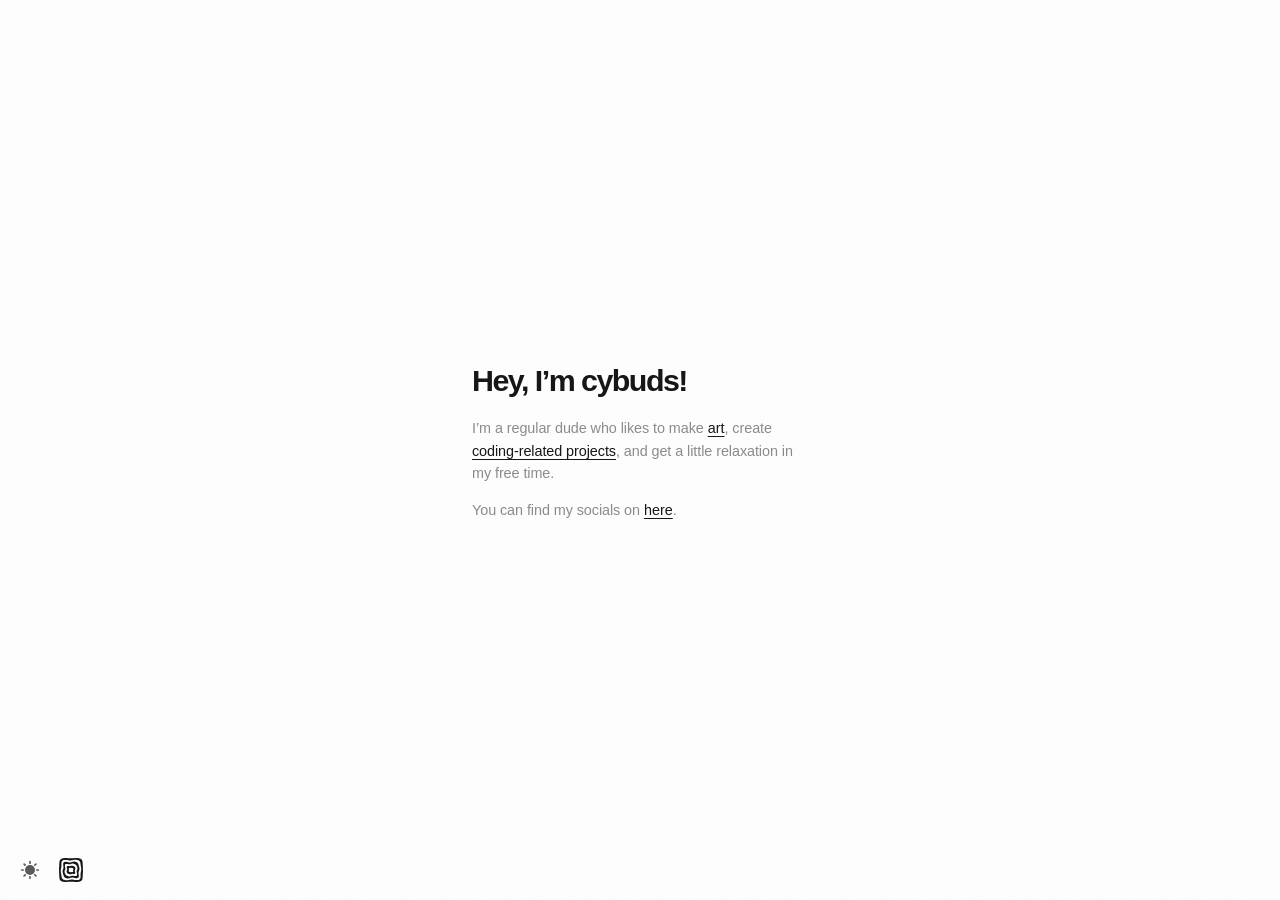
==== commit 3c2f199a: "Uhm edit the blurby." ====
--- a/index.html
+++ b/index.html
@@ -24,7 +24,7 @@
 <main>
   <div class="text">
     <h1>Hey, I’m <span id="name">cybuds</span>!</h1>
-    <p>I’m a regular dude who likes to make <button class="link" id="art" aria-expanded="false">art</button>, create <a class="link" href="https://github.com/cybuds" target="_blank" rel="noopener">coding-related projects</a>, and get a little relaxation in his free time.</p>
+    <p>I’m a regular dude who likes to make <button class="link" id="art" aria-expanded="false">art</button>, create <a class="link" href="https://github.com/cybuds" target="_blank" rel="noopener">coding-related projects</a>, and get a little relaxation in my free time.</p>
     <p>You can find my socials on <span class="here"><button class="link" id="here" type="button">here</button><a class="chip" aria-label="twitch" style="--c:#9146ff" href="https://www.twitch.tv/cybudslive" target="_blank" rel="noopener"><svg viewBox="0 0 24 24" aria-hidden="true"><path d="M11.571 4.714h1.715v5.143H11.57zm4.715 0H18v5.143h-1.714zM6 0L1.714 4.286v15.428h5.143V24l4.286-4.286h3.428L22.286 12V0zm14.571 11.143l-3.428 3.428h-3.429l-3 3v-3H6.857V1.714h13.714Z"/></svg></a><a class="chip" aria-label="tiktok" href="https://www.tiktok.com/@cybudss" target="_blank" rel="noopener"><svg viewBox="0 0 24 24" aria-hidden="true"><path d="M12.525.02c1.31-.02 2.61-.01 3.91-.02.08 1.53.63 3.09 1.75 4.17 1.12 1.11 2.7 1.62 4.24 1.79v4.03c-1.44-.05-2.89-.35-4.2-.97-.57-.26-1.1-.59-1.62-.93-.01 2.92.01 5.84-.02 8.75-.08 1.4-.54 2.79-1.35 3.94-1.31 1.92-3.58 3.17-5.91 3.21-1.43.08-2.86-.31-4.08-1.03-2.02-1.19-3.44-3.37-3.65-5.71-.02-.5-.03-1-.01-1.49.18-1.9 1.12-3.72 2.58-4.96 1.66-1.44 3.98-2.13 6.15-1.72.02 1.48-.04 2.96-.04 4.44-.99-.32-2.15-.23-3.02.37-.63.41-1.11 1.04-1.36 1.75-.21.51-.15 1.07-.14 1.61.24 1.64 1.82 3.02 3.5 2.87 1.12-.01 2.19-.66 2.77-1.61.19-.33.4-.67.41-1.06.1-1.79.06-3.57.07-5.36.01-4.03-.01-8.05.02-12.07z"/></svg></a><a class="chip" aria-label="youtube" style="--c:#ff2a2a" href="https://www.youtube.com/channel/UCJC2c5O9WS44n3bJyuoOQWg" target="_blank" rel="noopener"><svg viewBox="0 0 24 24" aria-hidden="true"><path d="M23.498 6.186a3.016 3.016 0 0 0-2.122-2.136C19.505 3.545 12 3.545 12 3.545s-7.505 0-9.377.505A3.017 3.017 0 0 0 .502 6.186C0 8.07 0 12 0 12s0 3.93.502 5.814a3.016 3.016 0 0 0 2.122 2.136c1.871.505 9.376.505 9.376.505s7.505 0 9.377-.505a3.015 3.015 0 0 0 2.122-2.136C24 15.93 24 12 24 12s0-3.93-.502-5.814zM9.545 15.568V8.432L15.818 12l-6.273 3.568z"/></svg></a><a class="chip" aria-label="x" href="https://x.com/cybuds_" target="_blank" rel="noopener"><svg viewBox="0 0 24 24" aria-hidden="true"><path d="M18.901 1.153h3.68l-8.04 9.19L24 22.846h-7.406l-5.8-7.584-6.638 7.584H.474l8.6-9.83L0 1.154h7.594l5.243 6.932ZM17.61 20.644h2.039L6.486 3.24H4.298Z"/></svg></a></span>.</p>
   </div>
 </main>
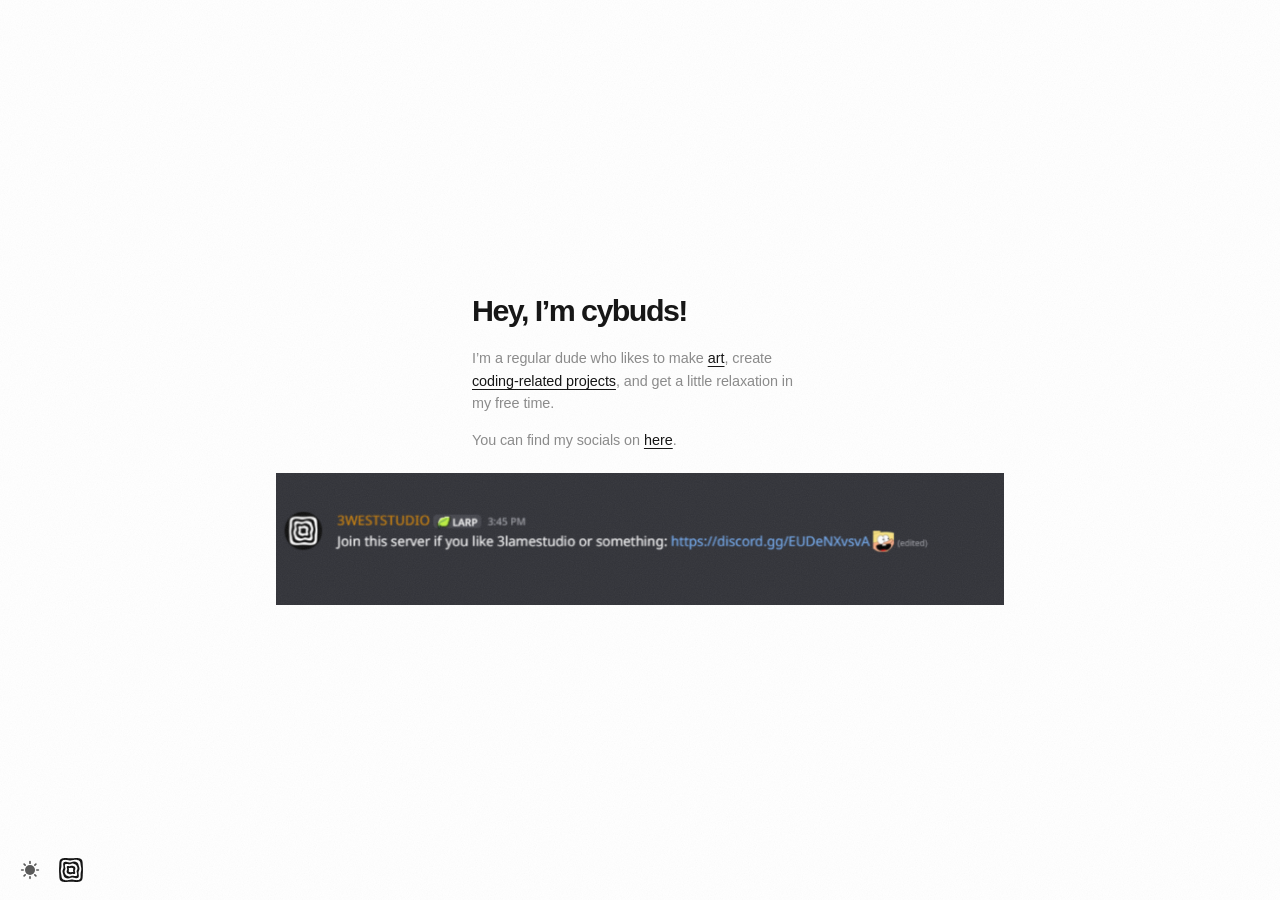
==== commit 74e387fd: "add banner ads" ====
--- a/index.html
+++ b/index.html
@@ -26,6 +26,7 @@
     <h1>Hey, I’m <span id="name">cybuds</span>!</h1>
     <p>I’m a regular dude who likes to make <button class="link" id="art" aria-expanded="false">art</button>, create <a class="link" href="https://github.com/cybuds" target="_blank" rel="noopener">coding-related projects</a>, and get a little relaxation in my free time.</p>
     <p>You can find my socials on <span class="here"><button class="link" id="here" type="button">here</button><a class="chip" aria-label="twitch" style="--c:#9146ff" href="https://www.twitch.tv/cybudslive" target="_blank" rel="noopener"><svg viewBox="0 0 24 24" aria-hidden="true"><path d="M11.571 4.714h1.715v5.143H11.57zm4.715 0H18v5.143h-1.714zM6 0L1.714 4.286v15.428h5.143V24l4.286-4.286h3.428L22.286 12V0zm14.571 11.143l-3.428 3.428h-3.429l-3 3v-3H6.857V1.714h13.714Z"/></svg></a><a class="chip" aria-label="tiktok" href="https://www.tiktok.com/@cybudss" target="_blank" rel="noopener"><svg viewBox="0 0 24 24" aria-hidden="true"><path d="M12.525.02c1.31-.02 2.61-.01 3.91-.02.08 1.53.63 3.09 1.75 4.17 1.12 1.11 2.7 1.62 4.24 1.79v4.03c-1.44-.05-2.89-.35-4.2-.97-.57-.26-1.1-.59-1.62-.93-.01 2.92.01 5.84-.02 8.75-.08 1.4-.54 2.79-1.35 3.94-1.31 1.92-3.58 3.17-5.91 3.21-1.43.08-2.86-.31-4.08-1.03-2.02-1.19-3.44-3.37-3.65-5.71-.02-.5-.03-1-.01-1.49.18-1.9 1.12-3.72 2.58-4.96 1.66-1.44 3.98-2.13 6.15-1.72.02 1.48-.04 2.96-.04 4.44-.99-.32-2.15-.23-3.02.37-.63.41-1.11 1.04-1.36 1.75-.21.51-.15 1.07-.14 1.61.24 1.64 1.82 3.02 3.5 2.87 1.12-.01 2.19-.66 2.77-1.61.19-.33.4-.67.41-1.06.1-1.79.06-3.57.07-5.36.01-4.03-.01-8.05.02-12.07z"/></svg></a><a class="chip" aria-label="youtube" style="--c:#ff2a2a" href="https://www.youtube.com/channel/UCJC2c5O9WS44n3bJyuoOQWg" target="_blank" rel="noopener"><svg viewBox="0 0 24 24" aria-hidden="true"><path d="M23.498 6.186a3.016 3.016 0 0 0-2.122-2.136C19.505 3.545 12 3.545 12 3.545s-7.505 0-9.377.505A3.017 3.017 0 0 0 .502 6.186C0 8.07 0 12 0 12s0 3.93.502 5.814a3.016 3.016 0 0 0 2.122 2.136c1.871.505 9.376.505 9.376.505s7.505 0 9.377-.505a3.015 3.015 0 0 0 2.122-2.136C24 15.93 24 12 24 12s0-3.93-.502-5.814zM9.545 15.568V8.432L15.818 12l-6.273 3.568z"/></svg></a><a class="chip" aria-label="x" href="https://x.com/cybuds_" target="_blank" rel="noopener"><svg viewBox="0 0 24 24" aria-hidden="true"><path d="M18.901 1.153h3.68l-8.04 9.19L24 22.846h-7.406l-5.8-7.584-6.638 7.584H.474l8.6-9.83L0 1.154h7.594l5.243 6.932ZM17.61 20.644h2.039L6.486 3.24H4.298Z"/></svg></a></span>.</p>
+<a class="banner" id="banner" target="_blank" rel="noopener" hidden><img alt="advertisement"></a>
   </div>
 </main>
 
--- a/style.css
+++ b/style.css
@@ -39,4 +39,8 @@
 #theme .cutter { transform: translate(14px, -14px); transition: transform .5s ease; }
 #theme .rays { transform-origin: 12px 12px; transform: rotate(0) scale(1); opacity: 1; transition: transform .5s ease, opacity .35s ease; }
 :root[data-theme="dark"] #theme .cutter { transform: translate(4px, -3px); }
-:root[data-theme="dark"] #theme .rays { transform: rotate(-90deg) scale(.3); opacity: 0; }+:root[data-theme="dark"] #theme .rays { transform: rotate(-90deg) scale(.3); opacity: 0; }.banner { display: block; width: min(94vw, 728px); aspect-ratio: 1494 / 271; margin: 1.4rem 0 0 50%; transform: translateX(-50%); line-height: 0; transition: opacity .35s ease; }
+.banner[hidden] { display: none; }
+.banner.swap { opacity: 0; }
+.banner:not([href]) { cursor: default; }
+.banner img { width: 100%; height: 100%; object-fit: cover; display: block; }
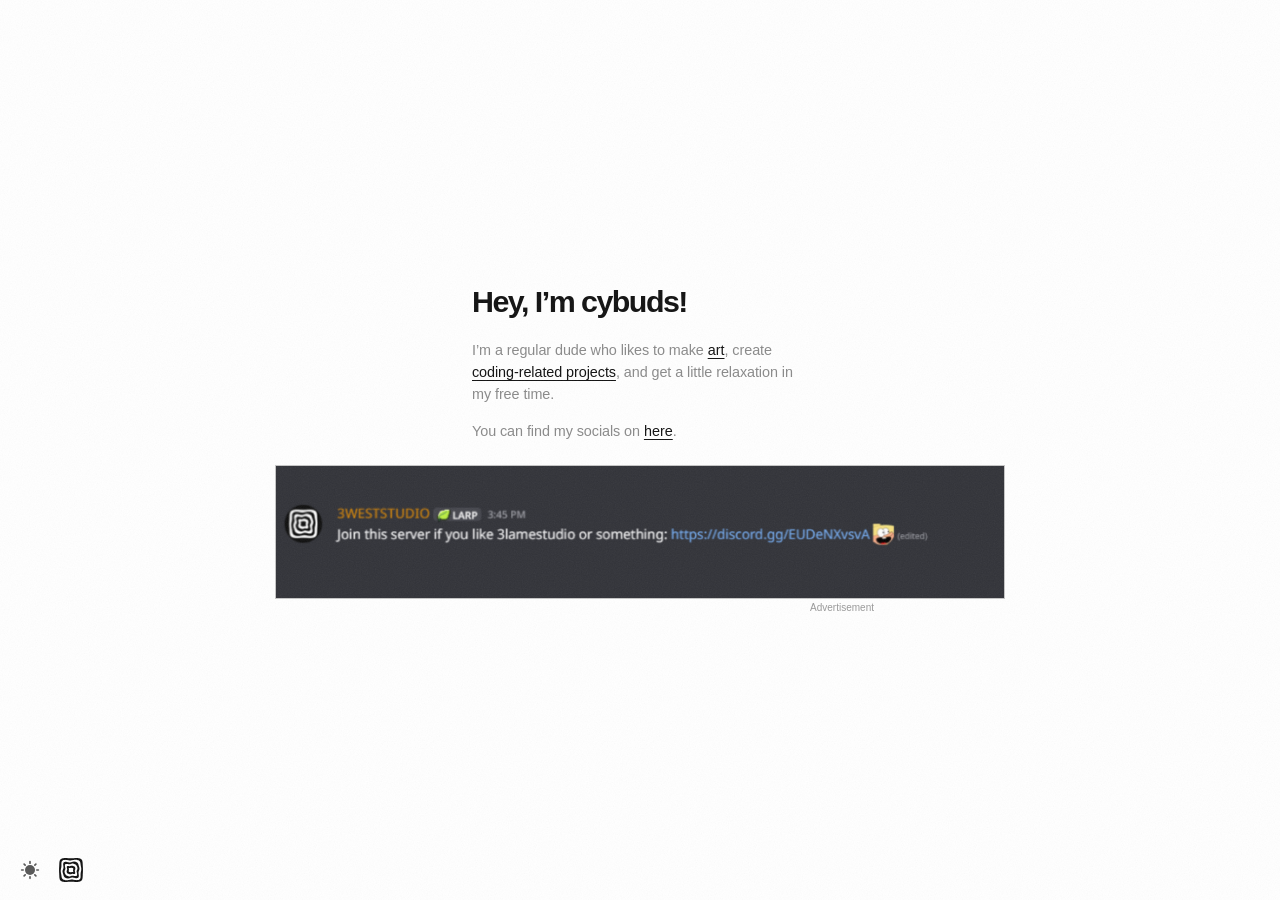
==== commit 79a721e0: "2010 banner ad" ====
--- a/index.html
+++ b/index.html
@@ -26,7 +26,7 @@
     <h1>Hey, I’m <span id="name">cybuds</span>!</h1>
     <p>I’m a regular dude who likes to make <button class="link" id="art" aria-expanded="false">art</button>, create <a class="link" href="https://github.com/cybuds" target="_blank" rel="noopener">coding-related projects</a>, and get a little relaxation in my free time.</p>
     <p>You can find my socials on <span class="here"><button class="link" id="here" type="button">here</button><a class="chip" aria-label="twitch" style="--c:#9146ff" href="https://www.twitch.tv/cybudslive" target="_blank" rel="noopener"><svg viewBox="0 0 24 24" aria-hidden="true"><path d="M11.571 4.714h1.715v5.143H11.57zm4.715 0H18v5.143h-1.714zM6 0L1.714 4.286v15.428h5.143V24l4.286-4.286h3.428L22.286 12V0zm14.571 11.143l-3.428 3.428h-3.429l-3 3v-3H6.857V1.714h13.714Z"/></svg></a><a class="chip" aria-label="tiktok" href="https://www.tiktok.com/@cybudss" target="_blank" rel="noopener"><svg viewBox="0 0 24 24" aria-hidden="true"><path d="M12.525.02c1.31-.02 2.61-.01 3.91-.02.08 1.53.63 3.09 1.75 4.17 1.12 1.11 2.7 1.62 4.24 1.79v4.03c-1.44-.05-2.89-.35-4.2-.97-.57-.26-1.1-.59-1.62-.93-.01 2.92.01 5.84-.02 8.75-.08 1.4-.54 2.79-1.35 3.94-1.31 1.92-3.58 3.17-5.91 3.21-1.43.08-2.86-.31-4.08-1.03-2.02-1.19-3.44-3.37-3.65-5.71-.02-.5-.03-1-.01-1.49.18-1.9 1.12-3.72 2.58-4.96 1.66-1.44 3.98-2.13 6.15-1.72.02 1.48-.04 2.96-.04 4.44-.99-.32-2.15-.23-3.02.37-.63.41-1.11 1.04-1.36 1.75-.21.51-.15 1.07-.14 1.61.24 1.64 1.82 3.02 3.5 2.87 1.12-.01 2.19-.66 2.77-1.61.19-.33.4-.67.41-1.06.1-1.79.06-3.57.07-5.36.01-4.03-.01-8.05.02-12.07z"/></svg></a><a class="chip" aria-label="youtube" style="--c:#ff2a2a" href="https://www.youtube.com/channel/UCJC2c5O9WS44n3bJyuoOQWg" target="_blank" rel="noopener"><svg viewBox="0 0 24 24" aria-hidden="true"><path d="M23.498 6.186a3.016 3.016 0 0 0-2.122-2.136C19.505 3.545 12 3.545 12 3.545s-7.505 0-9.377.505A3.017 3.017 0 0 0 .502 6.186C0 8.07 0 12 0 12s0 3.93.502 5.814a3.016 3.016 0 0 0 2.122 2.136c1.871.505 9.376.505 9.376.505s7.505 0 9.377-.505a3.015 3.015 0 0 0 2.122-2.136C24 15.93 24 12 24 12s0-3.93-.502-5.814zM9.545 15.568V8.432L15.818 12l-6.273 3.568z"/></svg></a><a class="chip" aria-label="x" href="https://x.com/cybuds_" target="_blank" rel="noopener"><svg viewBox="0 0 24 24" aria-hidden="true"><path d="M18.901 1.153h3.68l-8.04 9.19L24 22.846h-7.406l-5.8-7.584-6.638 7.584H.474l8.6-9.83L0 1.154h7.594l5.243 6.932ZM17.61 20.644h2.039L6.486 3.24H4.298Z"/></svg></a></span>.</p>
-<a class="banner" id="banner" target="_blank" rel="noopener" hidden><img alt="advertisement"></a>
+<div class="adslot" id="adslot" hidden><a class="banner" id="banner" target="_blank" rel="noopener"><img alt="advertisement"></a><div class="adnote">Advertisement</div></div>
   </div>
 </main>
 
--- a/style.css
+++ b/style.css
@@ -40,7 +40,10 @@
 #theme .rays { transform-origin: 12px 12px; transform: rotate(0) scale(1); opacity: 1; transition: transform .5s ease, opacity .35s ease; }
 :root[data-theme="dark"] #theme .cutter { transform: translate(4px, -3px); }
 :root[data-theme="dark"] #theme .rays { transform: rotate(-90deg) scale(.3); opacity: 0; }.banner { display: block; width: min(94vw, 728px); aspect-ratio: 1494 / 271; margin: 1.4rem 0 0 50%; transform: translateX(-50%); line-height: 0; transition: opacity .35s ease; }
-.banner[hidden] { display: none; }
+.adslot { width: min(94vw, 468px); margin: 1.4rem 0 0 50%; transform: translateX(-50%); }
+.adslot[hidden] { display: none; }
+.banner { display: block; aspect-ratio: 1494 / 271; border: 1px solid rgba(128, 128, 128, .45); line-height: 0; transition: opacity .35s ease; }
 .banner.swap { opacity: 0; }
 .banner:not([href]) { cursor: default; }
 .banner img { width: 100%; height: 100%; object-fit: cover; display: block; }
+.adnote { margin-top: 3px; font: 10px/1.2 Arial, sans-serif; color: #999; text-align: right; }
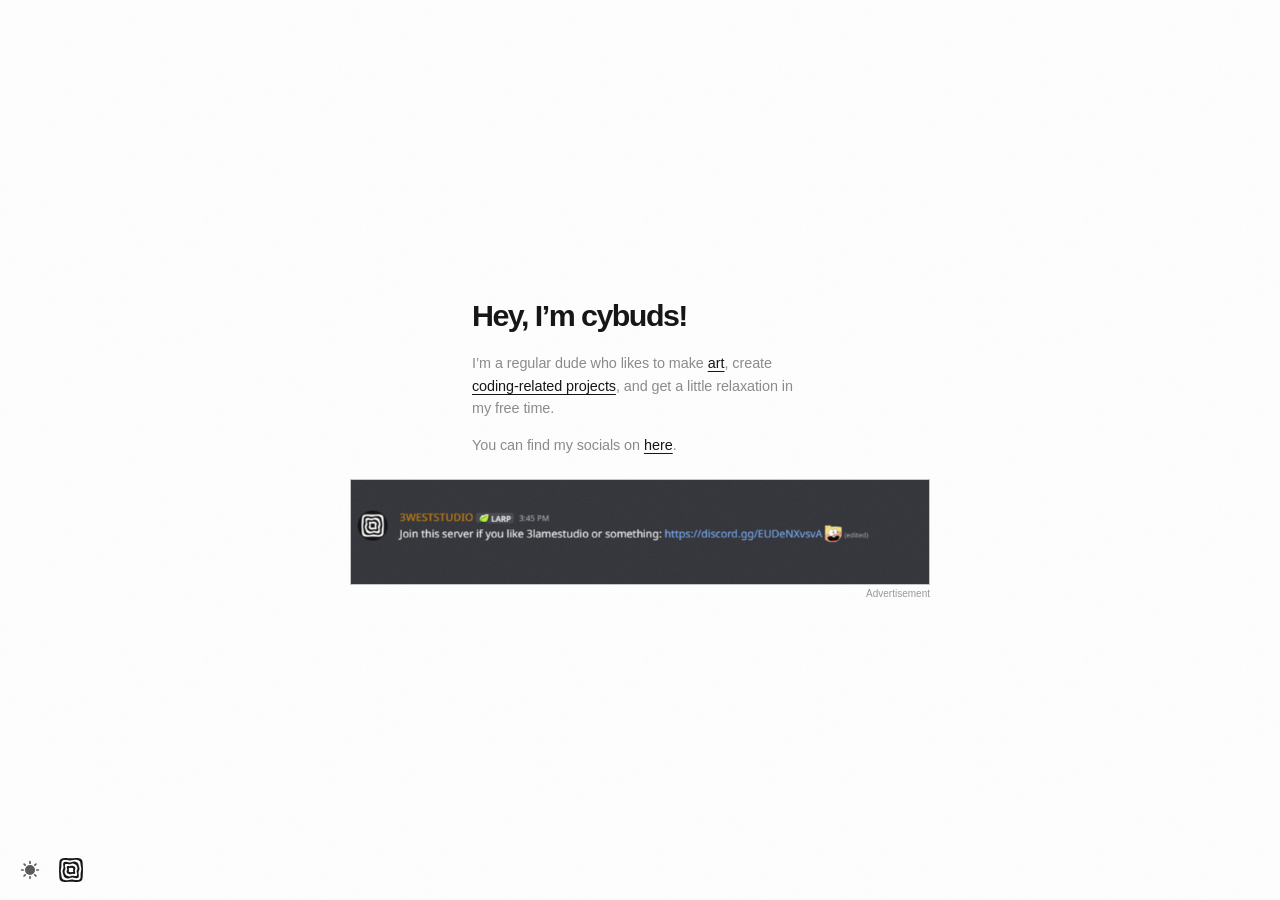
==== commit ae001752: "remember theme" ====
--- a/index.html
+++ b/index.html
@@ -5,6 +5,7 @@
 <meta name="viewport" content="width=device-width, initial-scale=1, viewport-fit=cover">
 <title>cybuds</title>
 <link rel="stylesheet" href="style.css">
+<script>try { if (localStorage.getItem("theme") === "dark") document.documentElement.setAttribute("data-theme", "dark"); } catch (e) {}</script>
 </head>
 <body>
 <div class="row top"><div class="track" id="top"></div></div>
--- a/style.css
+++ b/style.css
@@ -39,11 +39,11 @@
 #theme .cutter { transform: translate(14px, -14px); transition: transform .5s ease; }
 #theme .rays { transform-origin: 12px 12px; transform: rotate(0) scale(1); opacity: 1; transition: transform .5s ease, opacity .35s ease; }
 :root[data-theme="dark"] #theme .cutter { transform: translate(4px, -3px); }
-:root[data-theme="dark"] #theme .rays { transform: rotate(-90deg) scale(.3); opacity: 0; }.banner { display: block; width: min(94vw, 728px); aspect-ratio: 1494 / 271; margin: 1.4rem 0 0 50%; transform: translateX(-50%); line-height: 0; transition: opacity .35s ease; }
-.adslot { width: min(94vw, 468px); margin: 1.4rem 0 0 50%; transform: translateX(-50%); }
+.adslot { width: min(94vw, 580px); margin: 1.4rem 0 0 50%; transform: translateX(-50%); }
 .adslot[hidden] { display: none; }
 .banner { display: block; aspect-ratio: 1494 / 271; border: 1px solid rgba(128, 128, 128, .45); line-height: 0; transition: opacity .35s ease; }
 .banner.swap { opacity: 0; }
 .banner:not([href]) { cursor: default; }
 .banner img { width: 100%; height: 100%; object-fit: cover; display: block; }
 .adnote { margin-top: 3px; font: 10px/1.2 Arial, sans-serif; color: #999; text-align: right; }
+:root[data-theme="dark"] #theme .rays { opacity: 0 !important; visibility: hidden; transition: transform .5s ease, opacity .35s ease, visibility 0s .5s; }
